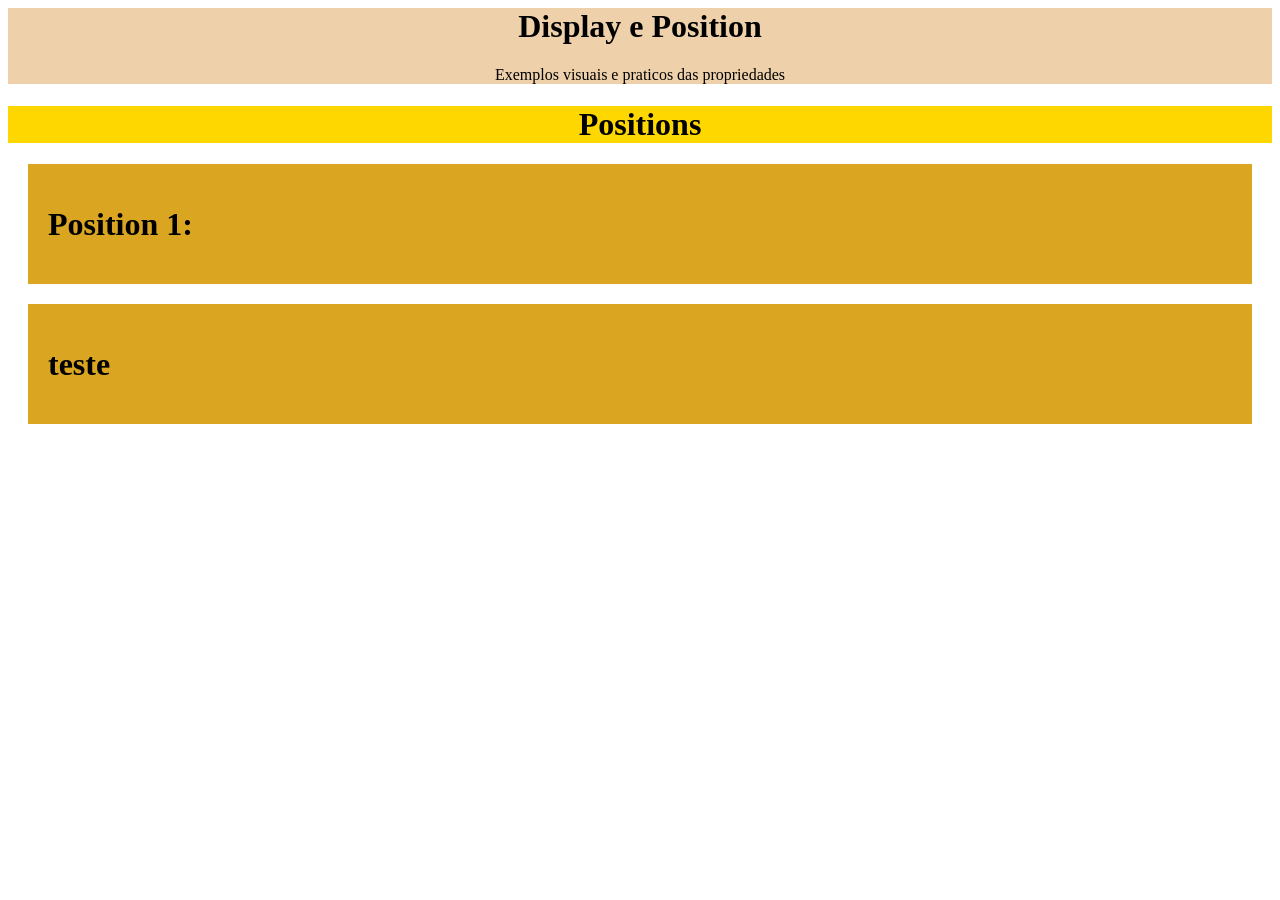
==== index.html @ 6d3a5cf8 "ADD - positions DIV" ====
<html lang="en">
<head>
    <meta charset="UTF-8">
    <meta name="viewport" content="width=device-width, initial-scale=1.0">
    <link rel="stylesheet" href="style.css">
    <title>Pagina principal</title>
</head>
<body>
    <header>
        <div class="principal">
            <h1>Display e Position</h1>
            <p>Exemplos visuais e praticos das propriedades</p>
        </div>
    </header>
    <main>
        <div id="Displays">

        </div>
        <div id="Position">
            <div class="positionstitle">
                <h1>Positions</h1>
            </div>
            <div class="positions">
                <h1>Position 1:
                </h1>
            </div>
            <div class="positions">
                <h1>teste</h1>
            </div>
        </div>
    </main>
    <footer>

    </footer>
</body>
</html>
---- style.css ----
.principal{
    text-align: center;
    background-color: rgb(238, 209, 171);
}






































































































































































































































































































































































































































































































































































#position {
    display: -ms-inline-grid;
}
.positions {
    background-color: goldenrod;
    margin: 20px;
    padding: 20px;
    align-content: center;
    align-items: center;
}

.positionstitle {
    background-color: gold;
    text-align: center;
}
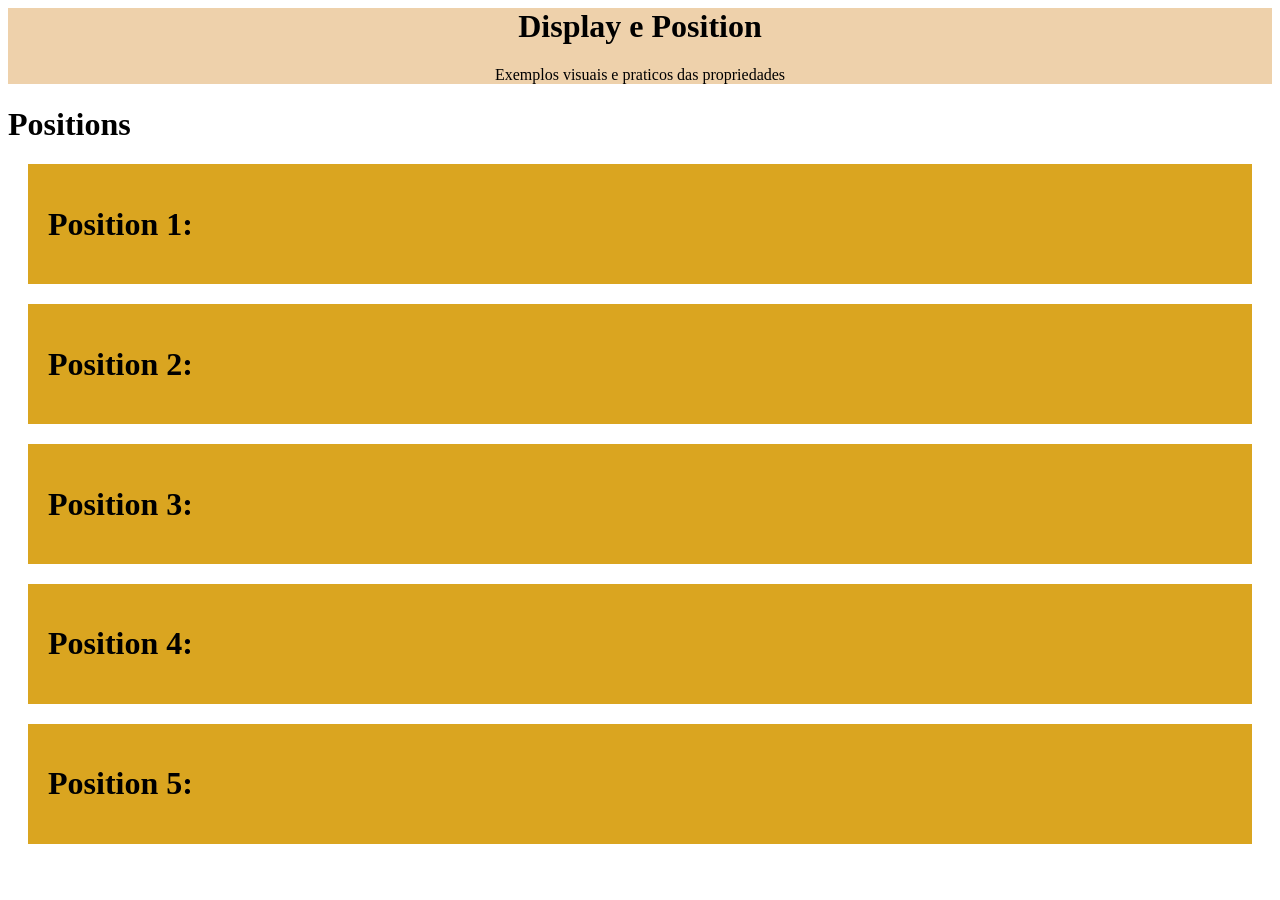
==== commit 76516c8d: "ADD- Criei todas as positions" ====
--- a/index.html
+++ b/index.html
@@ -14,20 +14,40 @@
     </header>
     <main>
         <div id="Displays">
+            <div class="Display">
+                <h1>Positions</h1>
 
+</div>
         </div>
+        
+        
         <div id="Position">
             <div class="positionstitle">
-                <h1>Positions</h1>
+                
             </div>
             <div class="positions">
                 <h1>Position 1:
                 </h1>
             </div>
             <div class="positions">
-                <h1>teste</h1>
+                <h1>Position 2:
+                </h1>
             </div>
-        </div>
+             <div class="positions">
+                <h1>Position 3:
+                </h1>
+            </div>
+            <div class="positions">
+                <h1>Position 4:
+                </h1>
+            </div>
+             <div class="positions">
+                <h1>Position 5:
+                </h1>
+            </div>
+
+         </div>
+
     </main>
     <footer>
 
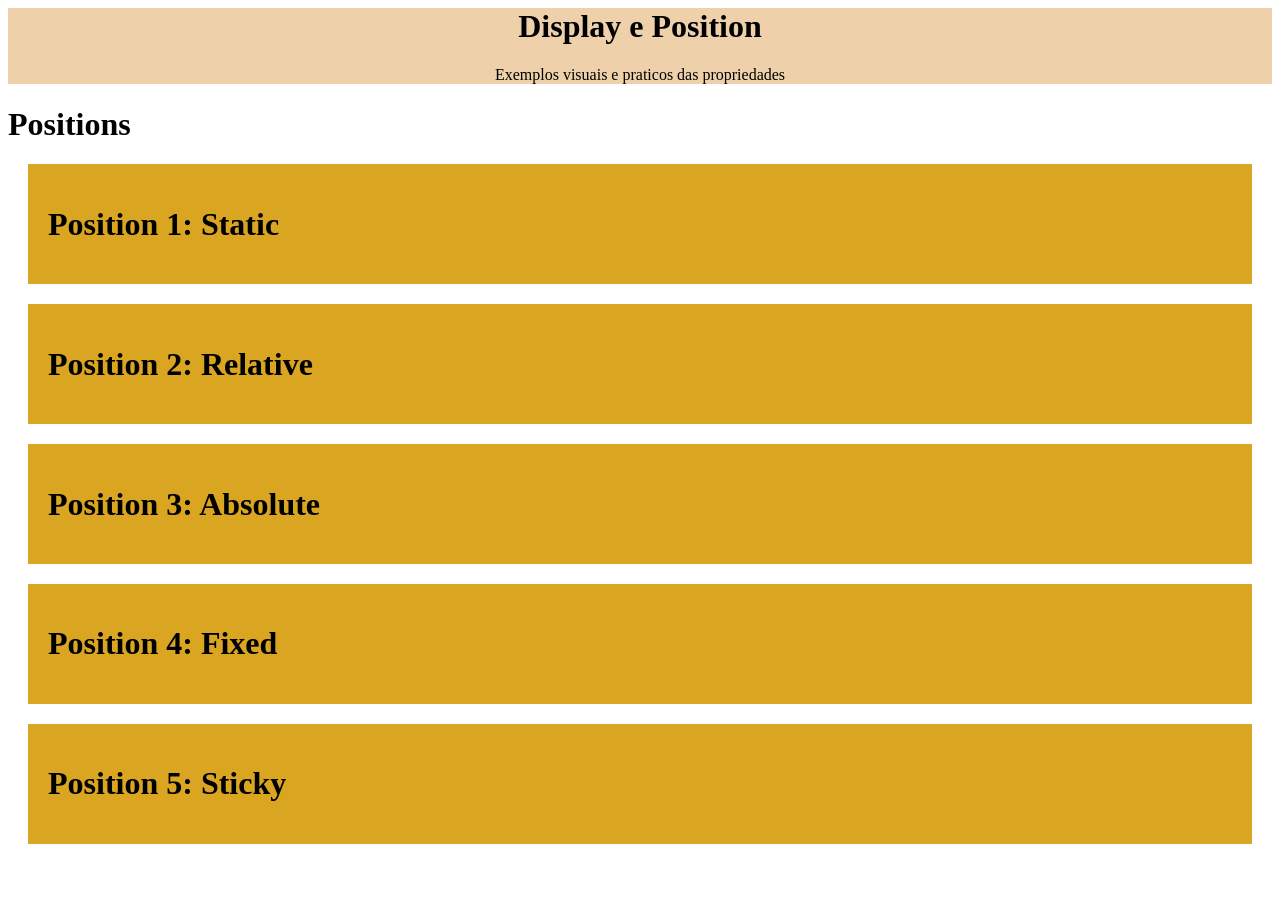
==== commit cbec52c6: "add - positions" ====
--- a/index.html
+++ b/index.html
@@ -26,23 +26,23 @@
                 
             </div>
             <div class="positions">
-                <h1>Position 1:
+                <h1>Position 1: Static
                 </h1>
             </div>
             <div class="positions">
-                <h1>Position 2:
+                <h1>Position 2: Relative
                 </h1>
             </div>
              <div class="positions">
-                <h1>Position 3:
+                <h1>Position 3: Absolute
                 </h1>
             </div>
             <div class="positions">
-                <h1>Position 4:
+                <h1>Position 4: Fixed
                 </h1>
             </div>
              <div class="positions">
-                <h1>Position 5:
+                <h1>Position 5: Sticky
                 </h1>
             </div>
 
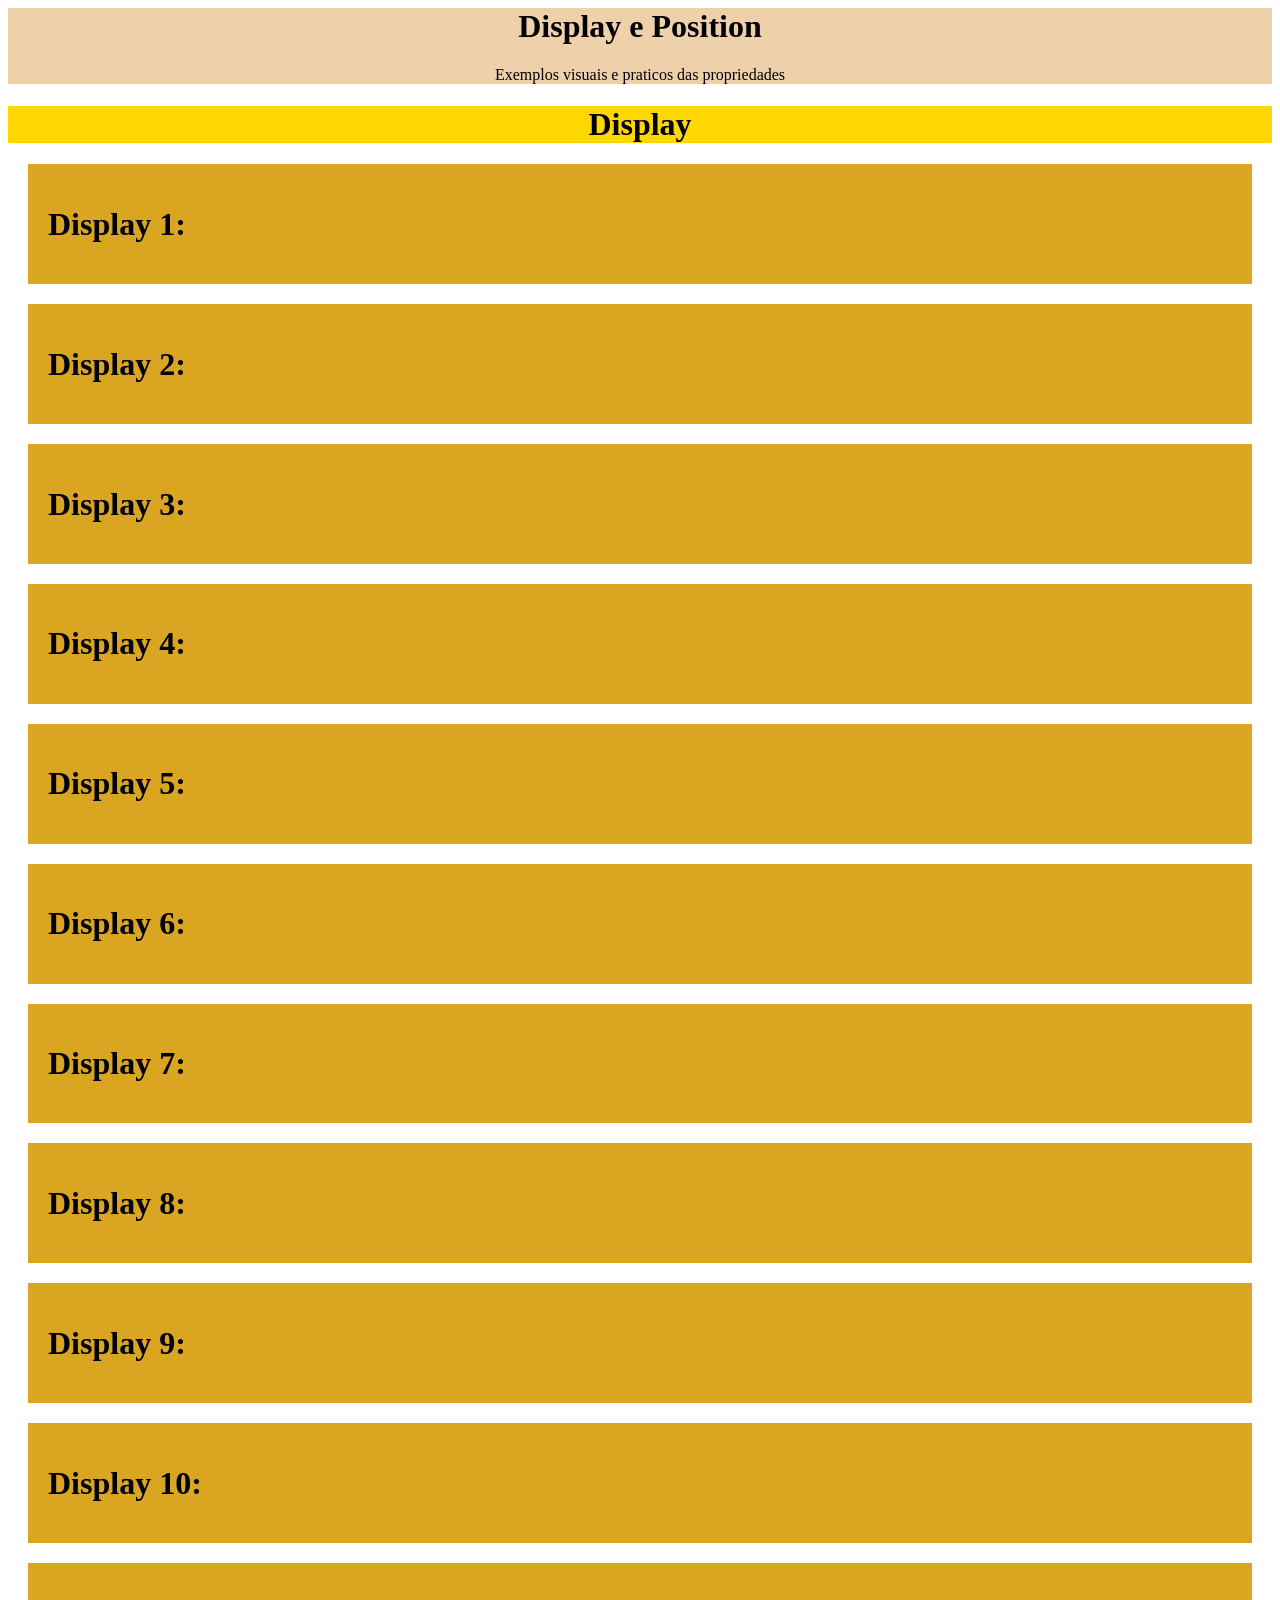
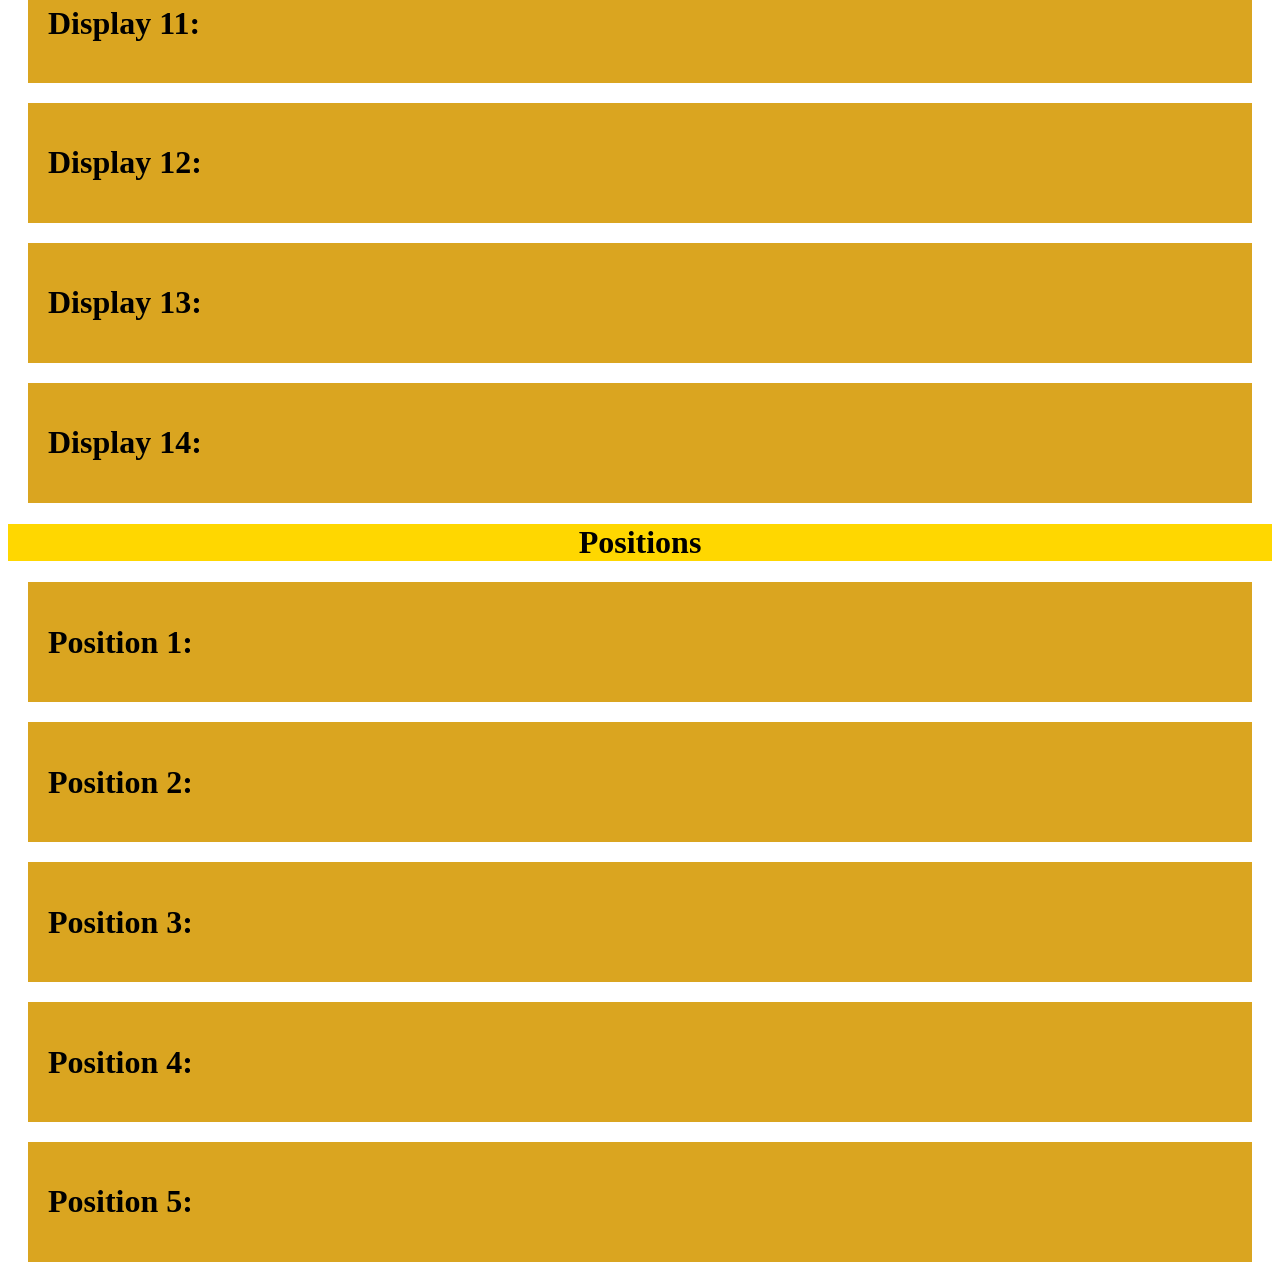
==== commit 6f1ed625: "ADD - Criei todas os displays" ====
--- a/index.html
+++ b/index.html
@@ -1,10 +1,12 @@
 <html lang="en">
+
 <head>
     <meta charset="UTF-8">
     <meta name="viewport" content="width=device-width, initial-scale=1.0">
     <link rel="stylesheet" href="style.css">
     <title>Pagina principal</title>
 </head>
+
 <body>
     <header>
         <div class="principal">
@@ -14,43 +16,118 @@
     </header>
     <main>
         <div id="Displays">
-            <div class="Display">
-                <h1>Positions</h1>
+            <div class="Displaytitle">
+                <h1>Display</h1>
+            </div>
 
-</div>
+            <div class="Displays">
+                <h1>Display 1:
+                </h1>
+            </div>
+
+            <div class="Displays">
+                <h1>Display 2:
+                </h1>
+            </div>
+
+            <div class="Displays">
+                <h1>Display 3:
+                </h1>
+            </div>
+
+            <div class="Displays">
+                <h1>Display 4:
+                </h1>
+            </div>
+
+            <div class="Displays">
+                <h1>Display 5:
+                </h1>
+            </div>
+
+            <div class="Displays">
+                <h1>Display 6:
+                </h1>
+            </div>
+
+            <div class="Displays">
+                <h1>Display 7:
+                </h1>
+            </div>
+
+            <div class="Displays">
+                <h1>Display 8:
+                </h1>
+            </div>
+
+            <div class="Displays">
+                <h1>Display 9:
+                </h1>
+            </div>
+
+            <div class="Displays">
+                <h1>Display 10:
+                </h1>
+            </div>
+
+            <div class="Displays">
+                <h1>Display 11:
+                </h1>
+            </div>
+
+            <div class="Displays">
+                <h1>Display 12:
+                </h1>
+            </div>
+
+            <div class="Displays">
+                <h1>Display 13:
+                </h1>
+            </div>
+
+            <div class="Displays">
+                <h1>Display 14:
+                </h1>
+            </div>
+
+
+
+
+
         </div>
-        
-        
+
+
         <div id="Position">
             <div class="positionstitle">
-                
+                <h1>Positions</h1>
             </div>
             <div class="positions">
-                <h1>Position 1: Static
+                <h1>Position 1:
                 </h1>
             </div>
             <div class="positions">
-                <h1>Position 2: Relative
-                </h1>
-            </div>
-             <div class="positions">
-                <h1>Position 3: Absolute
+                <h1>Position 2:
                 </h1>
             </div>
             <div class="positions">
-                <h1>Position 4: Fixed
+                <h1>Position 3:
                 </h1>
             </div>
-             <div class="positions">
-                <h1>Position 5: Sticky
+            <div class="positions">
+                <h1>Position 4:
+                </h1>
+            </div>
+            <div class="positions">
+                <h1>Position 5:
                 </h1>
             </div>
 
-         </div>
+        </div>
 
     </main>
     <footer>
 
     </footer>
 </body>
+
 </html>
--- a/style.css
+++ b/style.css
@@ -566,4 +566,17 @@
 .positionstitle {
     background-color: gold;
     text-align: center;
-}+}
+
+.Displaytitle {
+    background-color: gold;
+    text-align: center;
+}
+
+.Displays {
+    background-color: goldenrod;
+    margin: 20px;
+    padding: 20px;
+    align-content: center;
+    align-items: center;
+}
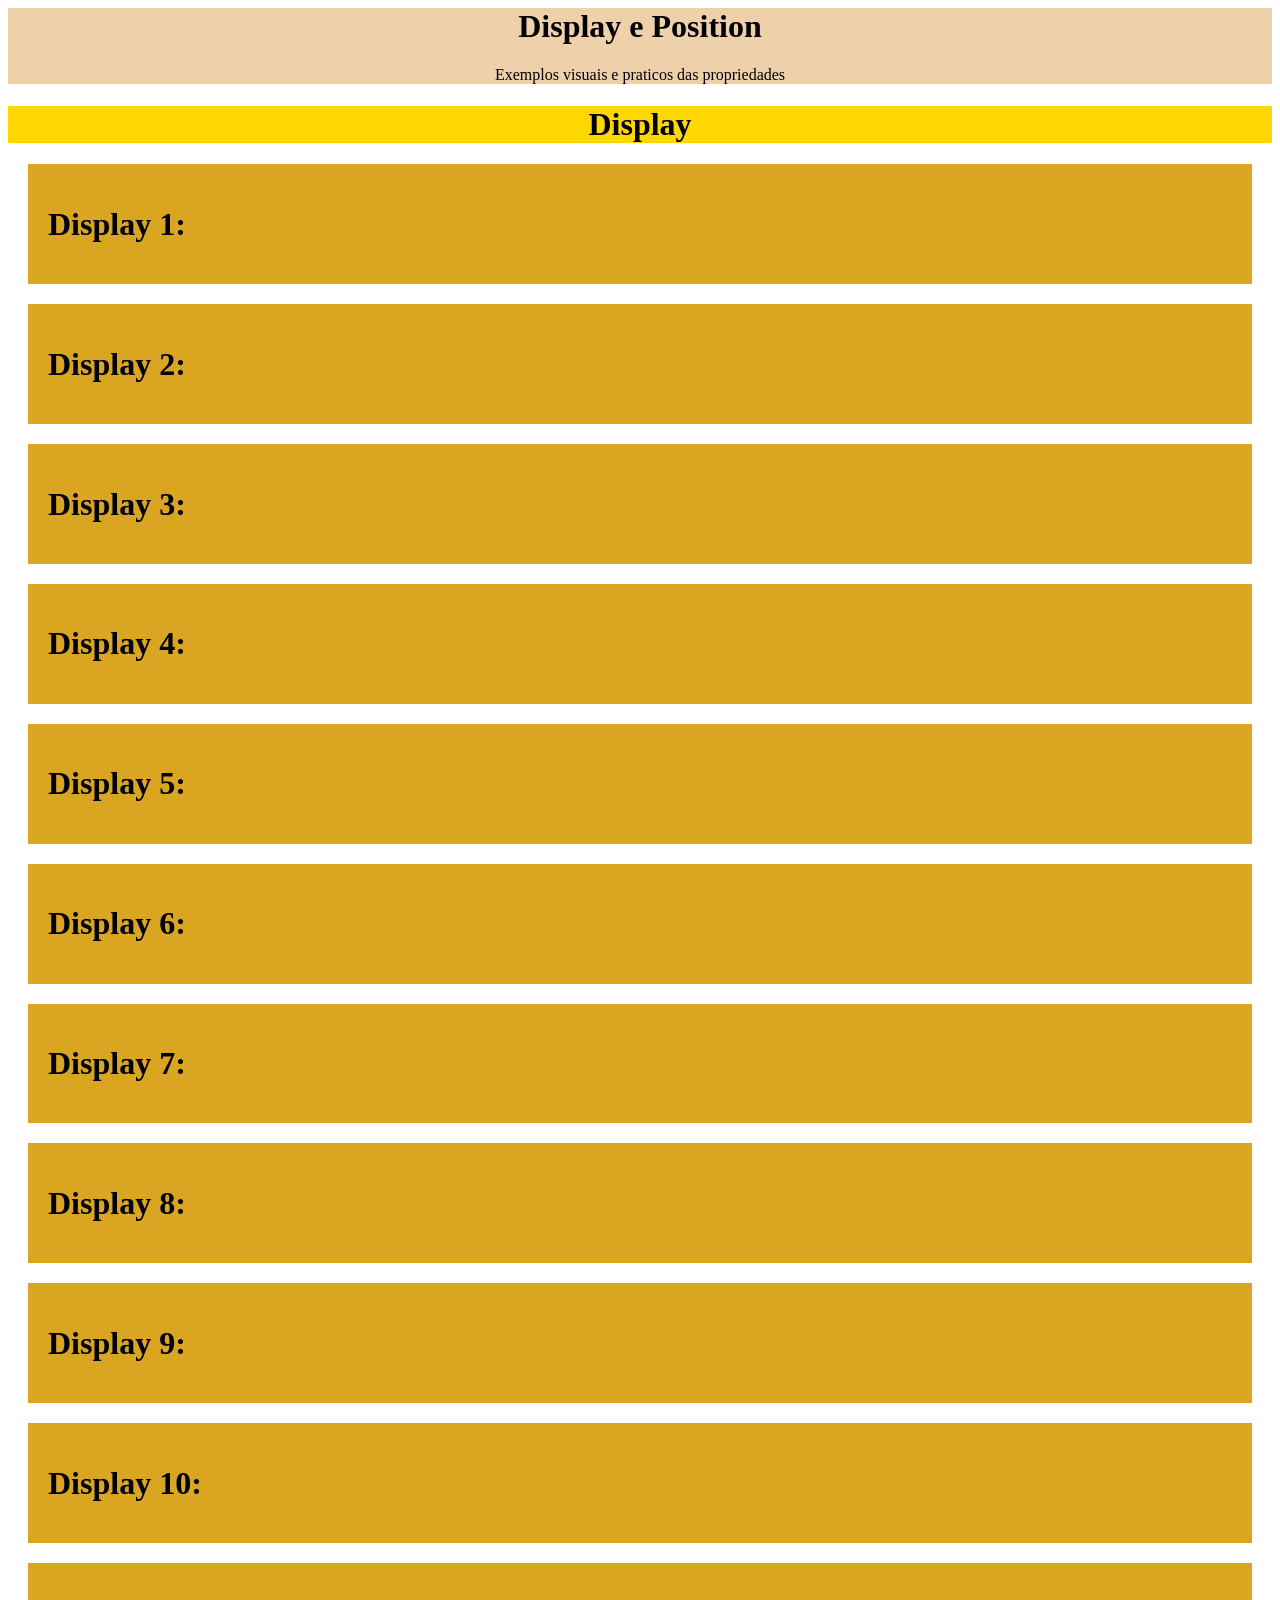
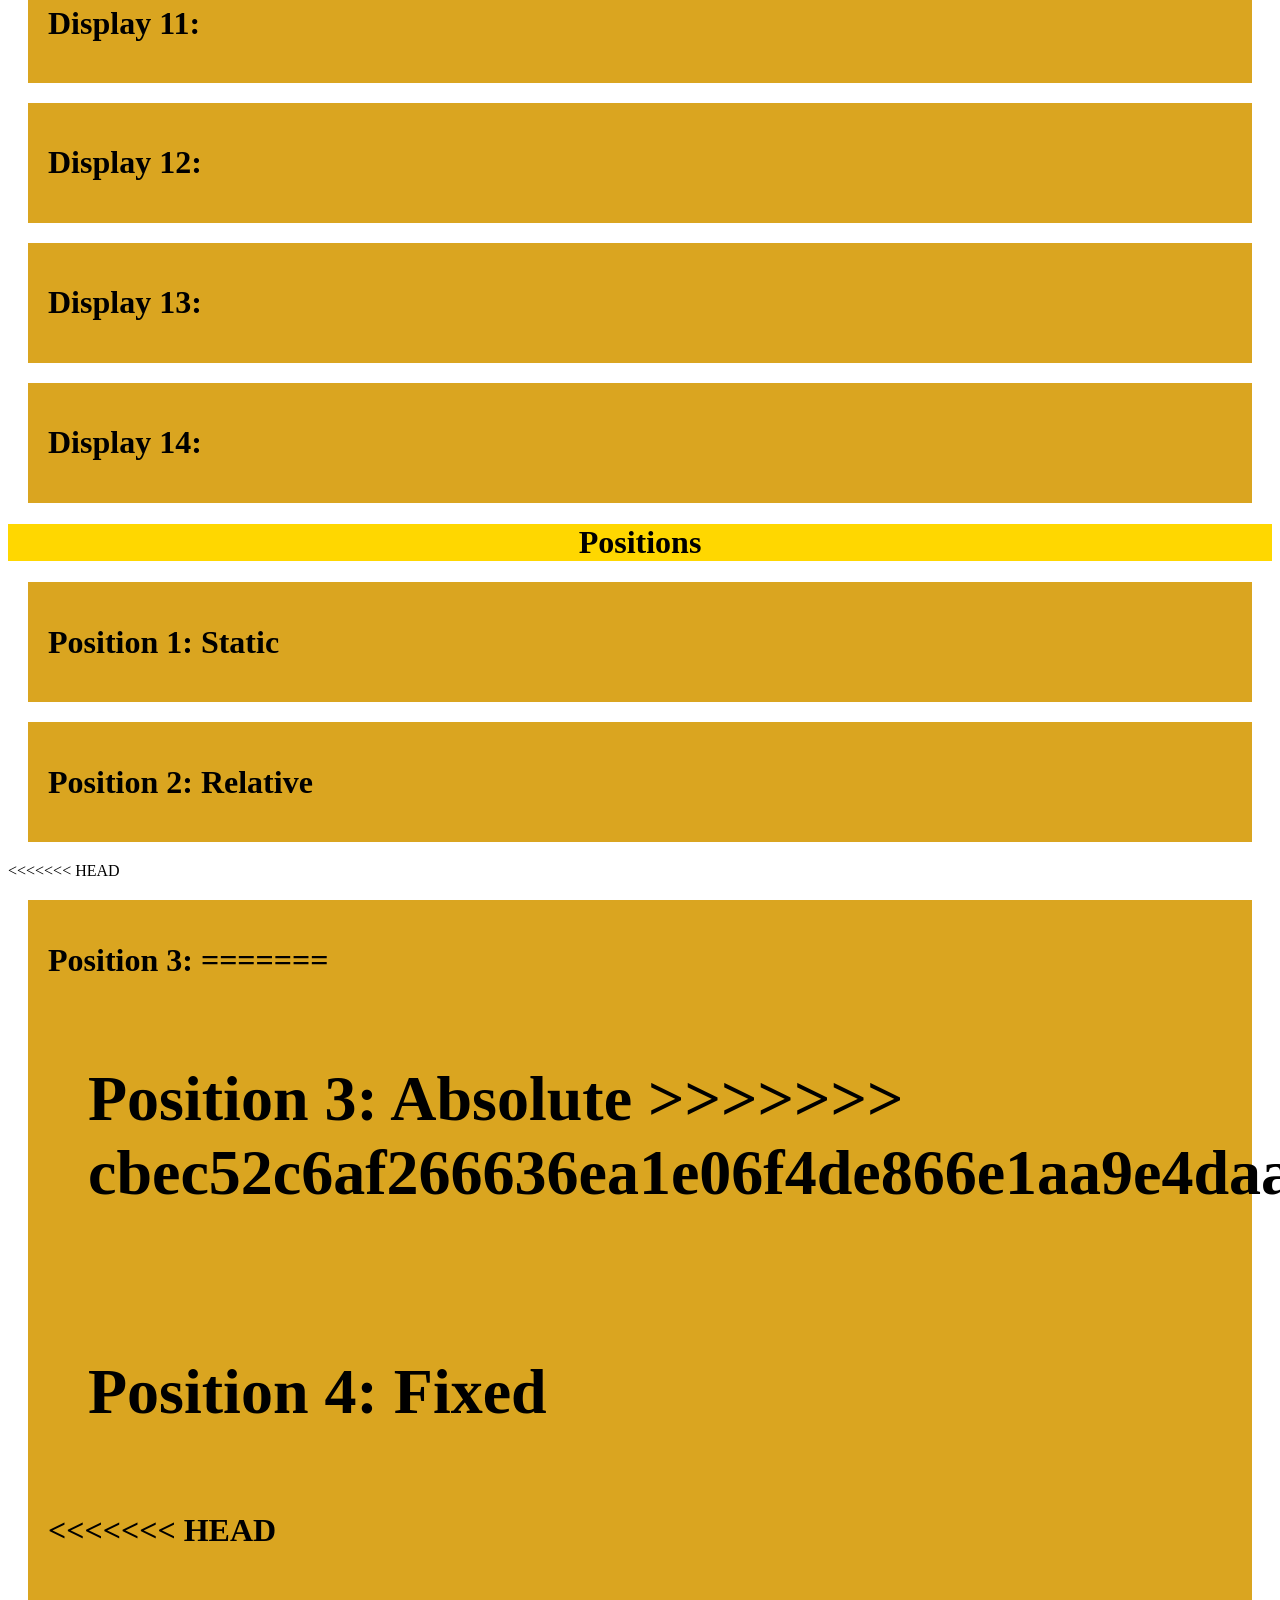
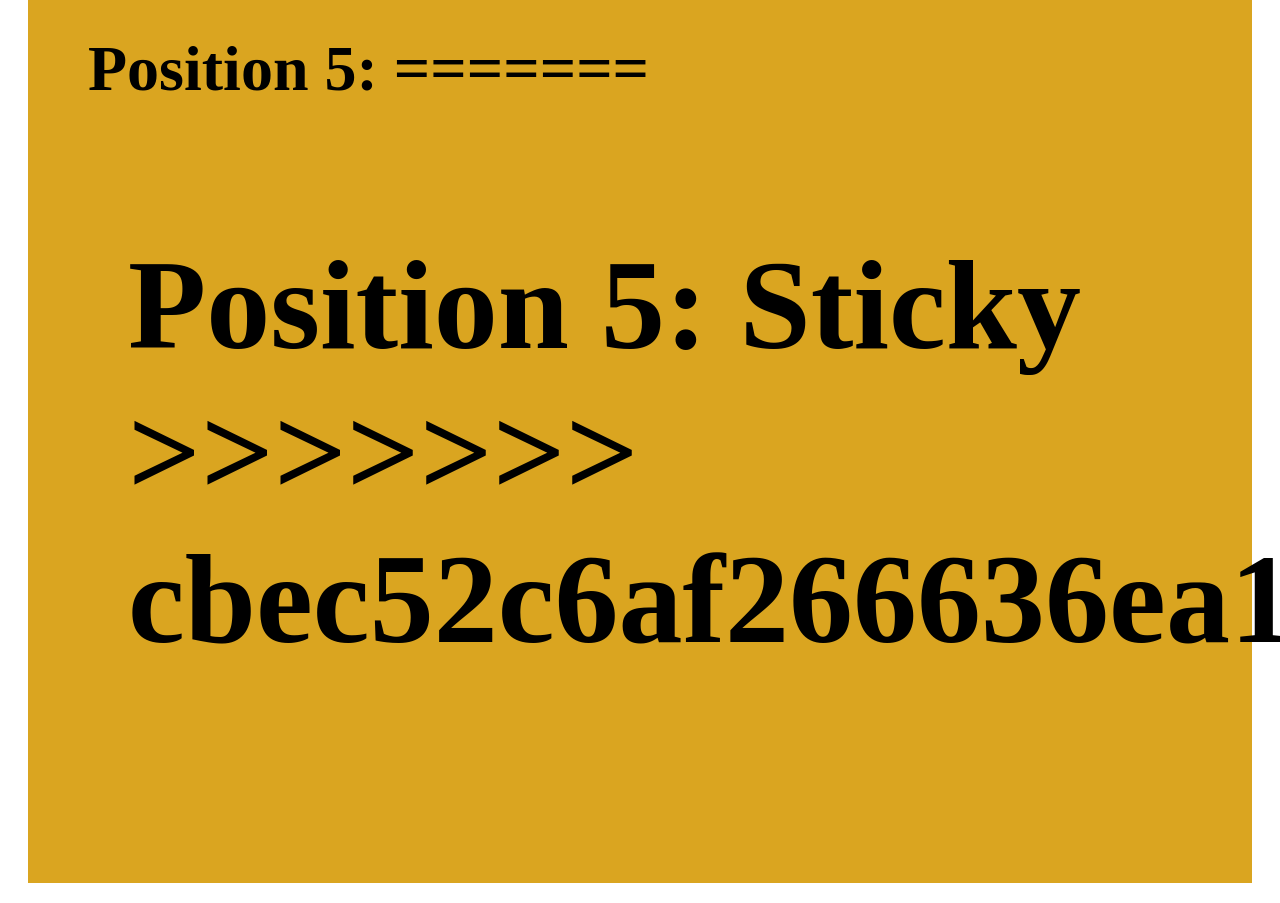
==== commit decef9b2: "Merge branch 'main' of https://github.com/luisbruhmuller/trabalho-display-e-position" ====
--- a/index.html
+++ b/index.html
@@ -102,23 +102,33 @@
                 <h1>Positions</h1>
             </div>
             <div class="positions">
-                <h1>Position 1:
+                <h1>Position 1: Static
                 </h1>
             </div>
             <div class="positions">
-                <h1>Position 2:
+                <h1>Position 2: Relative
+                </h1>
+            </div>
+<<<<<<< HEAD
+            <div class="positions">
+                <h1>Position 3:
+=======
+             <div class="positions">
+                <h1>Position 3: Absolute
+>>>>>>> cbec52c6af266636ea1e06f4de866e1aa9e4daae
                 </h1>
             </div>
             <div class="positions">
-                <h1>Position 3:
+                <h1>Position 4: Fixed
                 </h1>
             </div>
-            <div class="positions">
-                <h1>Position 4:
-                </h1>
-            </div>
+<<<<<<< HEAD
             <div class="positions">
                 <h1>Position 5:
+=======
+             <div class="positions">
+                <h1>Position 5: Sticky
+>>>>>>> cbec52c6af266636ea1e06f4de866e1aa9e4daae
                 </h1>
             </div>
 
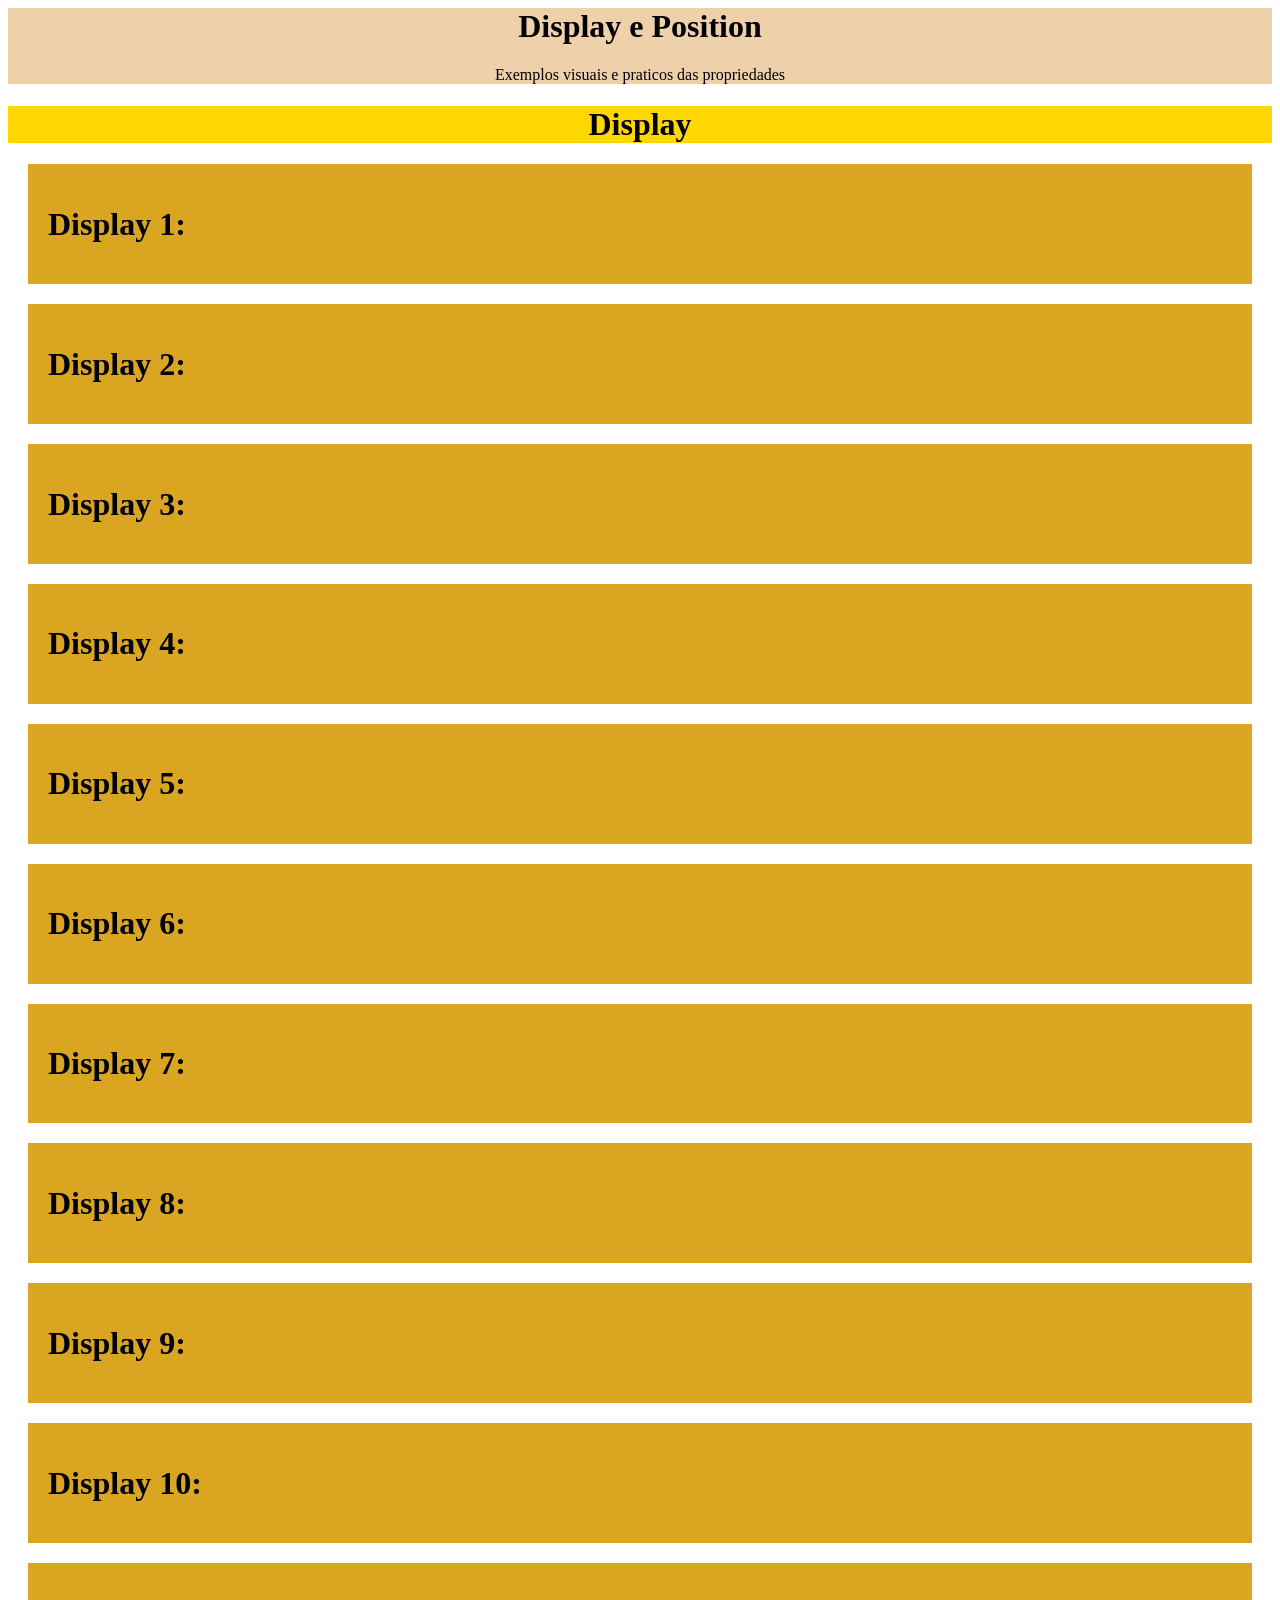
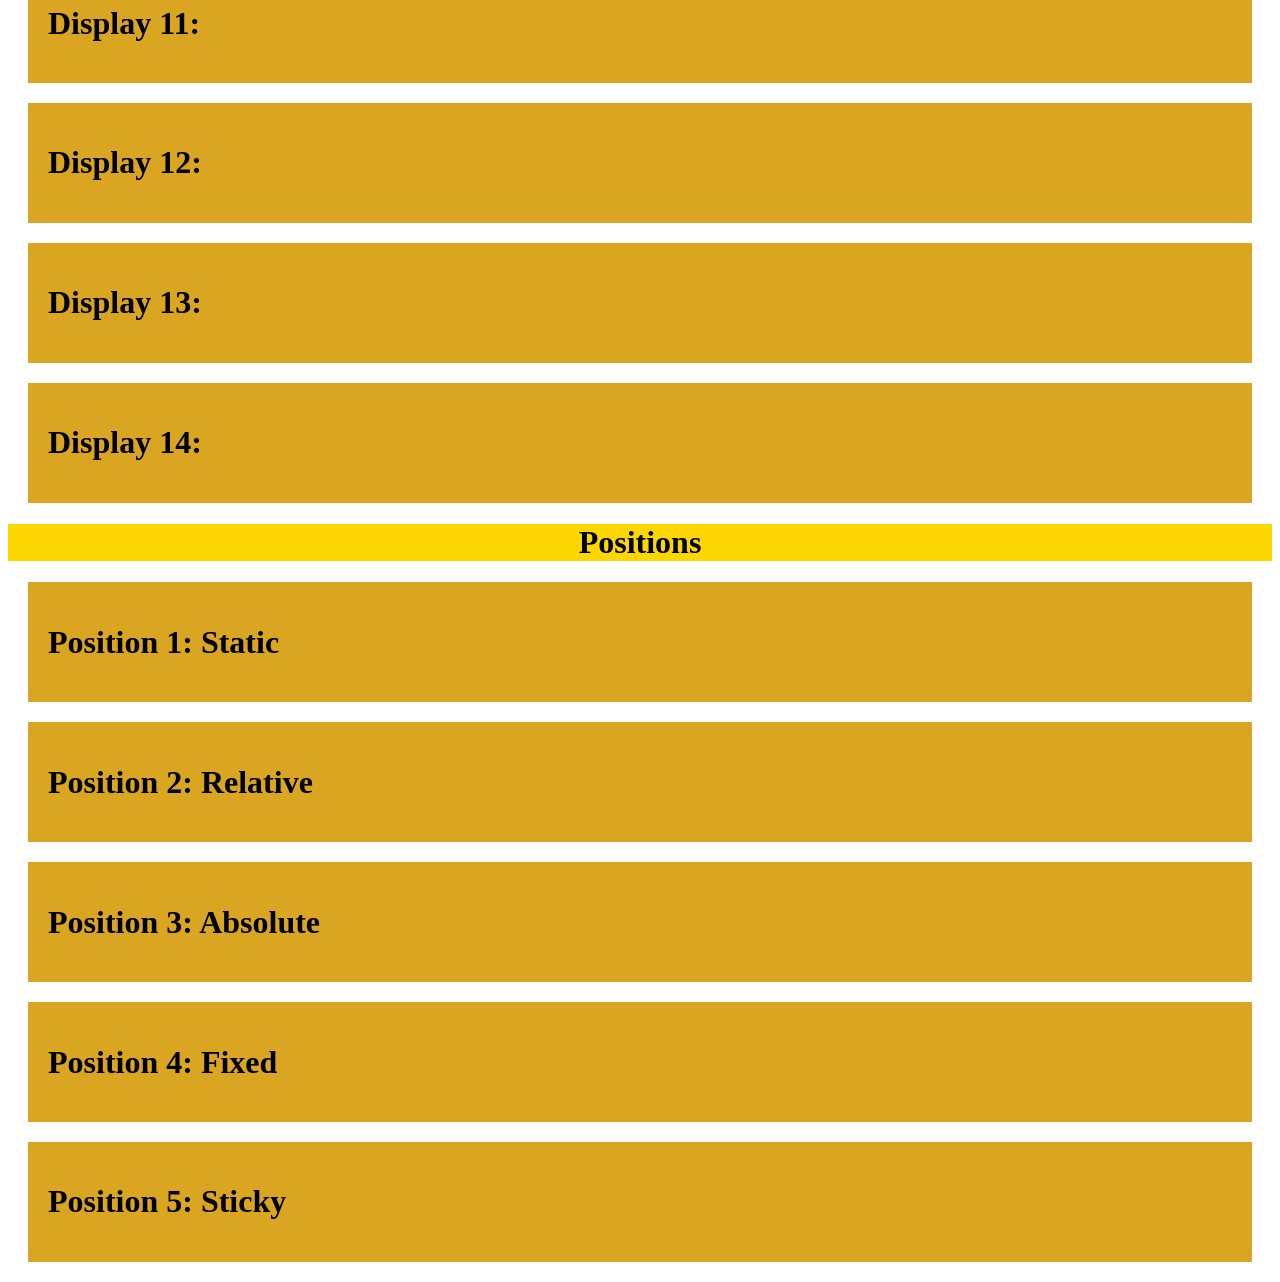
==== commit 3933f0a5: "arrumei a merda do gordo" ====
--- a/index.html
+++ b/index.html
@@ -109,26 +109,16 @@
                 <h1>Position 2: Relative
                 </h1>
             </div>
-<<<<<<< HEAD
-            <div class="positions">
-                <h1>Position 3:
-=======
              <div class="positions">
                 <h1>Position 3: Absolute
->>>>>>> cbec52c6af266636ea1e06f4de866e1aa9e4daae
                 </h1>
             </div>
             <div class="positions">
                 <h1>Position 4: Fixed
                 </h1>
             </div>
-<<<<<<< HEAD
-            <div class="positions">
-                <h1>Position 5:
-=======
              <div class="positions">
                 <h1>Position 5: Sticky
->>>>>>> cbec52c6af266636ea1e06f4de866e1aa9e4daae
                 </h1>
             </div>
 
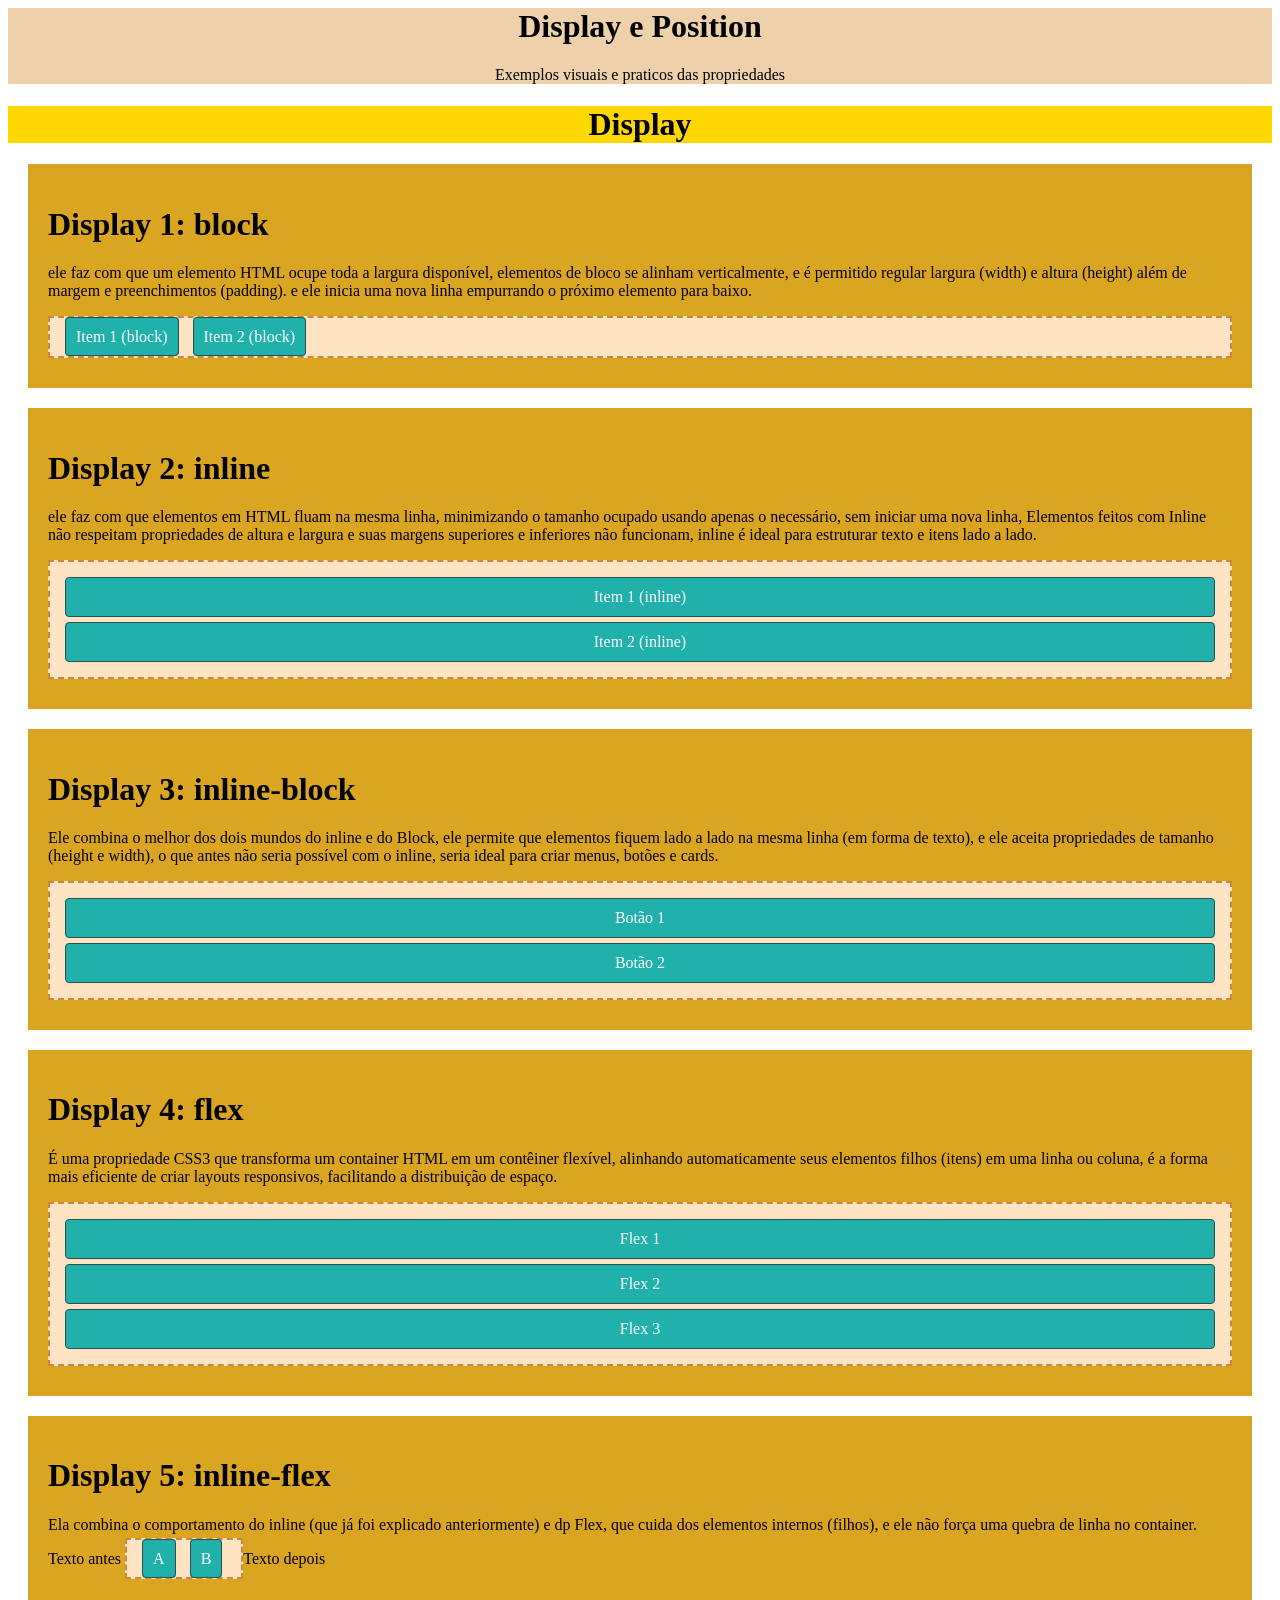
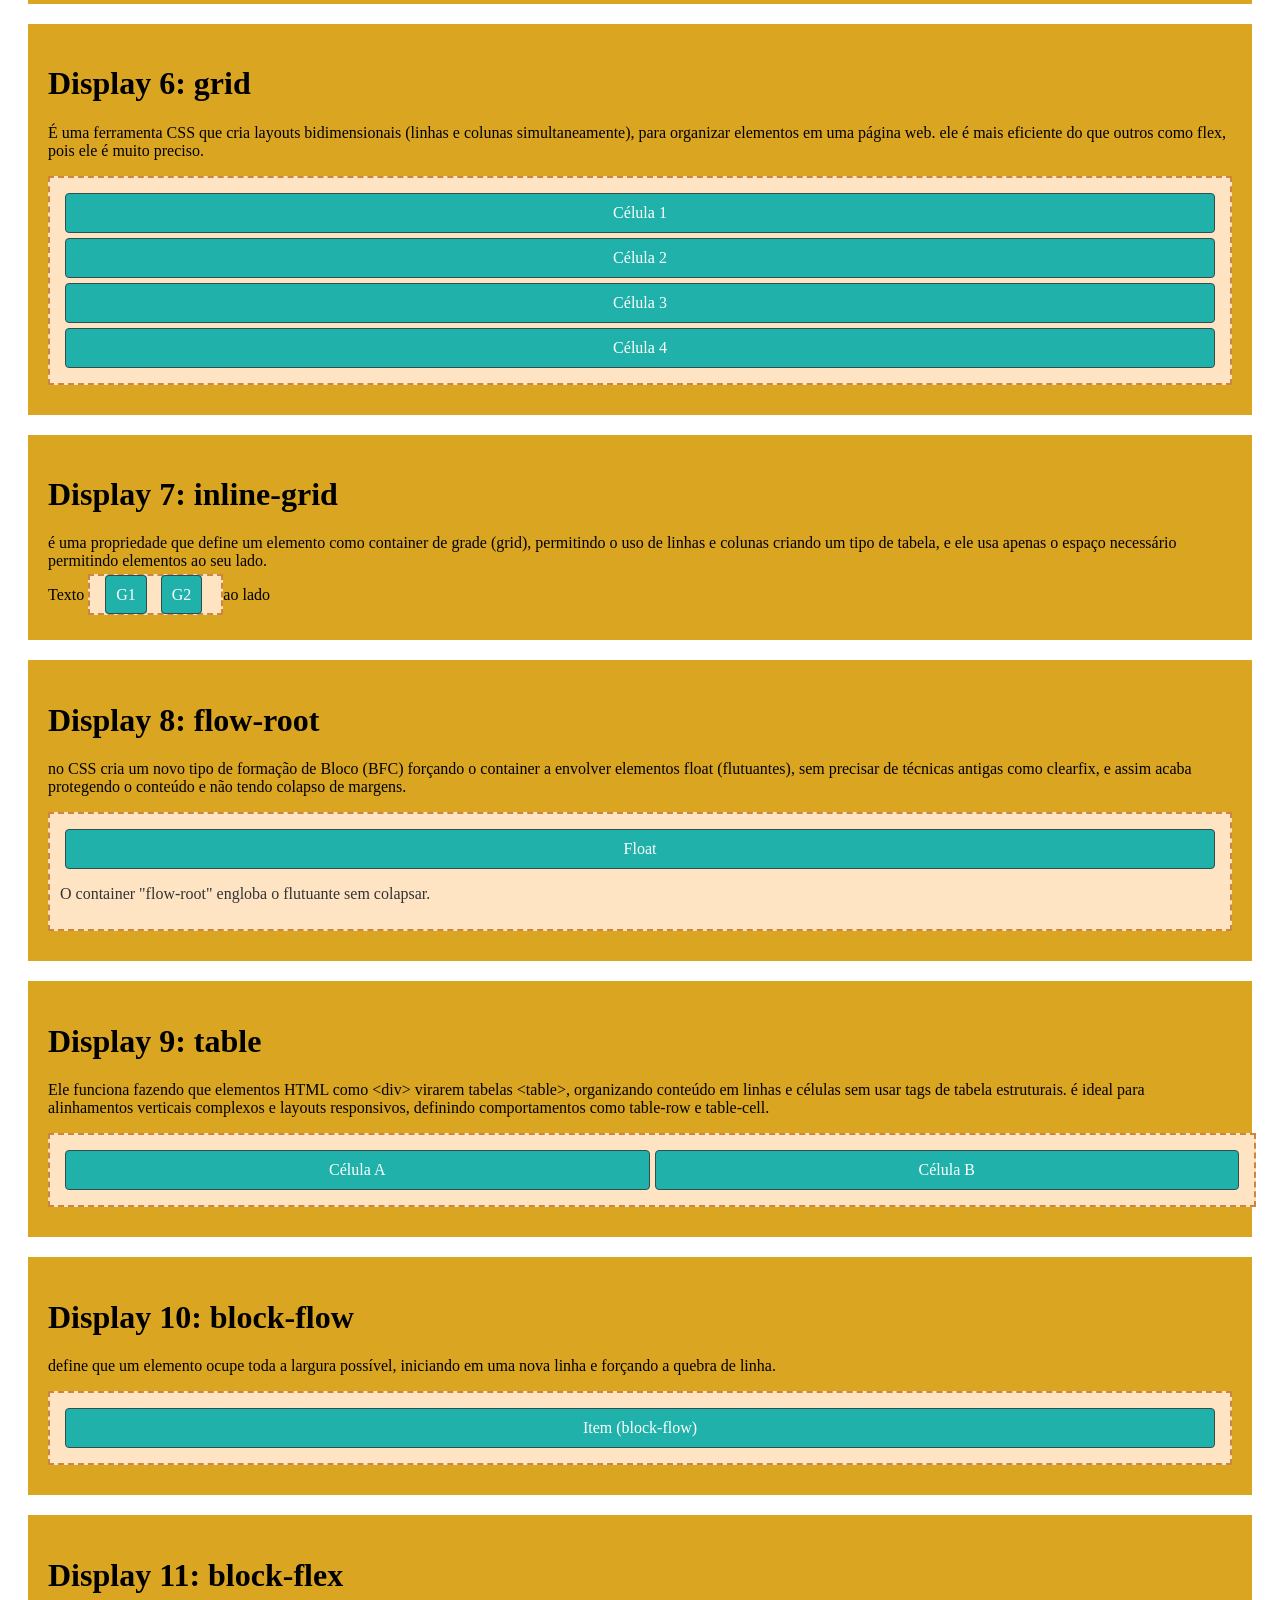
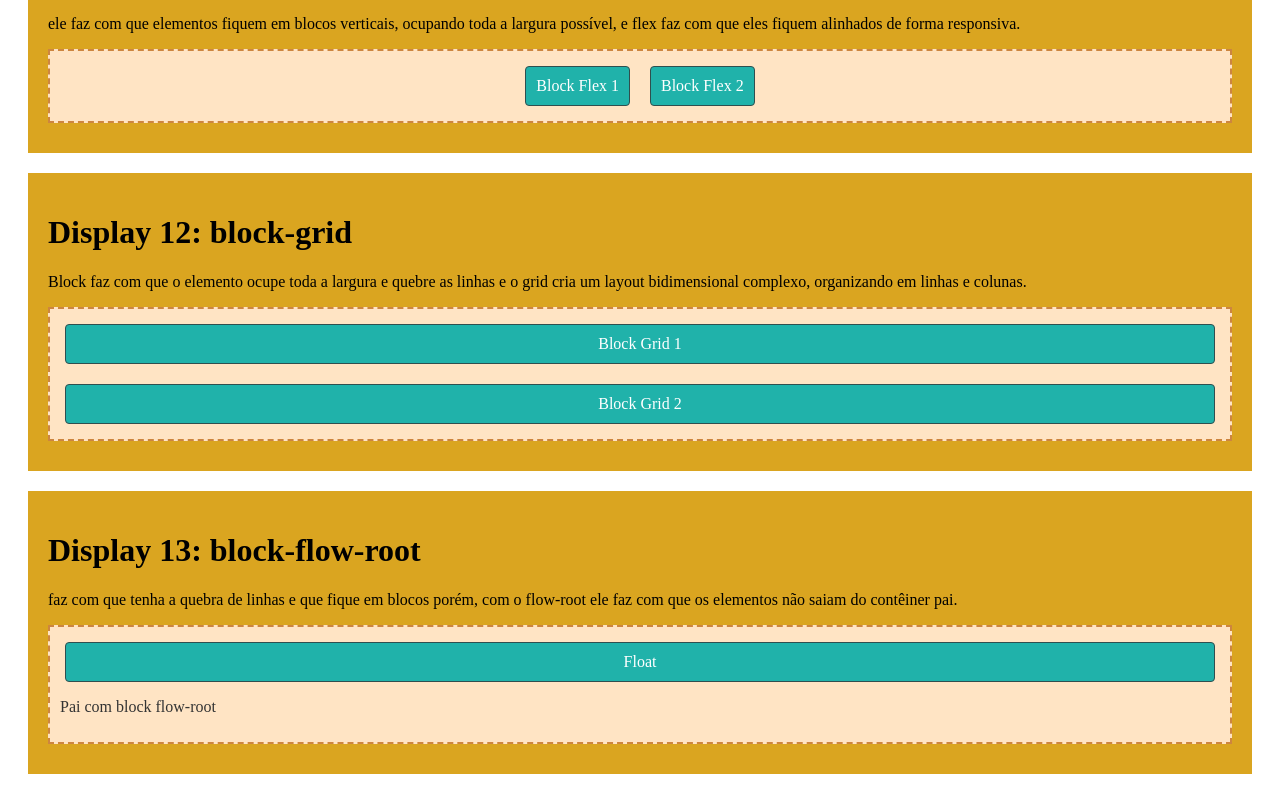
==== commit 7eb6bd40: "add - positions, descrição e melhoria visual" ====
--- a/index.html
+++ b/index.html
@@ -21,109 +21,126 @@
             </div>
 
             <div class="Displays">
-                <h1>Display 1:
-                </h1>
+                <h1>Display 1: block</h1>
+                <p>ele faz com que um elemento HTML ocupe toda a largura disponível, elementos de bloco se alinham verticalmente, e é permitido regular largura (width) e altura (height) além de margem e preenchimentos (padding). e ele inicia uma nova linha empurrando o próximo elemento para baixo.</p>
+                <div class="caixa display-block">
+                    <span class="item">Item 1 (block)</span>
+                    <span class="item">Item 2 (block)</span>
+                </div>
             </div>
 
             <div class="Displays">
-                <h1>Display 2:
-                </h1>
+                <h1>Display 2: inline</h1>
+                <p>ele faz com que elementos em HTML fluam na mesma linha, minimizando o tamanho ocupado usando apenas o necessário, sem iniciar uma nova linha, Elementos feitos com Inline não respeitam propriedades de altura e largura e suas margens superiores e inferiores não funcionam, inline é ideal para estruturar texto e itens lado a lado.</p>
+                <div class="caixa">
+                    <div class="item display-inline">Item 1 (inline)</div>
+                    <div class="item display-inline">Item 2 (inline)</div>
+                </div>
             </div>
 
             <div class="Displays">
-                <h1>Display 3:
-                </h1>
+                <h1>Display 3: inline-block</h1>
+                <p>Ele combina o melhor dos dois mundos do inline e do Block, ele permite que elementos fiquem lado a lado na mesma linha (em forma de texto), e ele aceita propriedades de tamanho (height e width), o que antes não seria possível com o inline, seria ideal para criar menus, botões e cards.</p>
+                <div class="caixa">
+                    <div class="item display-inline-block">Botão 1</div>
+                    <div class="item display-inline-block">Botão 2</div>
+                </div>
             </div>
 
             <div class="Displays">
-                <h1>Display 4:
-                </h1>
+                <h1>Display 4: flex</h1>
+                <p>É uma propriedade CSS3 que transforma um container HTML em um contêiner flexível, alinhando automaticamente seus elementos filhos (itens) em uma linha ou coluna, é a forma mais eficiente de criar layouts responsivos, facilitando a distribuição de espaço.</p>
+                <div class="caixa display-flex">
+                    <div class="item">Flex 1</div>
+                    <div class="item">Flex 2</div>
+                    <div class="item">Flex 3</div>
+                </div>
             </div>
 
             <div class="Displays">
-                <h1>Display 5:
-                </h1>
+                <h1>Display 5: inline-flex</h1>
+                <p>Ela combina o comportamento do inline (que já foi explicado anteriormente) e dp Flex, que cuida dos elementos internos (filhos), e ele não força uma quebra de linha no container.</p>
+                <p>Texto antes <span class="caixa display-inline-flex reset-margin">
+                    <span class="item reset-margin">A</span>
+                    <span class="item reset-margin">B</span>
+                </span> Texto depois</p>
             </div>
 
             <div class="Displays">
-                <h1>Display 6:
-                </h1>
+                <h1>Display 6: grid</h1>
+                <p>É uma ferramenta CSS que cria layouts bidimensionais (linhas e colunas simultaneamente), para organizar elementos em uma página web. ele é mais eficiente do que outros como flex, pois ele é muito preciso.</p>
+                <div class="caixa display-grid">
+                    <div class="item">Célula 1</div>
+                    <div class="item">Célula 2</div>
+                    <div class="item">Célula 3</div>
+                    <div class="item">Célula 4</div>
+                </div>
             </div>
 
             <div class="Displays">
-                <h1>Display 7:
-                </h1>
+                <h1>Display 7: inline-grid</h1>
+                <p>é uma propriedade que define um elemento como container de grade (grid), permitindo o uso de linhas e colunas criando um tipo de tabela, e ele usa apenas o espaço necessário permitindo elementos ao seu lado.</p>
+                <p>Texto <span class="caixa display-inline-grid reset-margin">
+                    <span class="item reset-margin">G1</span>
+                    <span class="item reset-margin">G2</span>
+                </span> ao lado</p>
             </div>
 
             <div class="Displays">
-                <h1>Display 8:
-                </h1>
+                <h1>Display 8: flow-root</h1>
+                <p>no CSS cria um novo tipo de formação de Bloco (BFC) forçando o container a envolver elementos float (flutuantes), sem precisar de técnicas antigas como clearfix, e assim acaba protegendo o conteúdo e não tendo colapso de margens.</p>
+                <div class="caixa d-flow-root">
+                    <div class="item float">Float</div>
+                    <p class="m-0">O container "flow-root" engloba o flutuante sem colapsar.</p>
+                </div>
             </div>
 
             <div class="Displays">
-                <h1>Display 9:
-                </h1>
+                <h1>Display 9: table</h1>
+                <p>Ele funciona fazendo que elementos HTML como &lt;div&gt; virarem tabelas &lt;table&gt;, organizando conteúdo em linhas e células sem usar tags de tabela estruturais. é ideal para alinhamentos verticais complexos e layouts responsivos, definindo comportamentos como table-row e table-cell.</p>
+                <div class="caixa d-table">
+                    <div class="d-table-row">
+                        <div class="d-table-cell">Célula A</div>
+                        <div class="d-table-cell">Célula B</div>
+                    </div>
+                </div>
             </div>
 
             <div class="Displays">
-                <h1>Display 10:
-                </h1>
+                <h1>Display 10: block-flow</h1>
+                <p>define que um elemento ocupe toda a largura possível, iniciando em uma nova linha e forçando a quebra de linha.</p>
+                <div class="caixa d-block-flow">
+                    <span class="item">Item (block-flow)</span>
+                </div>
             </div>
 
             <div class="Displays">
-                <h1>Display 11:
-                </h1>
+                <h1>Display 11: block-flex</h1>
+                <p>ele faz com que elementos fiquem em blocos verticais, ocupando toda a largura possível, e flex faz com que eles fiquem alinhados de forma responsiva.</p>
+                <div class="caixa d-block-flex">
+                    <div class="item">Block Flex 1</div>
+                    <div class="item">Block Flex 2</div>
+                </div>
             </div>
 
             <div class="Displays">
-                <h1>Display 12:
-                </h1>
+                <h1>Display 12: block-grid</h1>
+                <p>Block faz com que o elemento ocupe toda a largura e quebre as linhas e o grid cria um layout bidimensional complexo, organizando em linhas e colunas.</p>
+                <div class="caixa d-block-grid">
+                    <div class="item">Block Grid 1</div>
+                    <div class="item">Block Grid 2</div>
+                </div>
             </div>
 
             <div class="Displays">
-                <h1>Display 13:
-                </h1>
+                <h1>Display 13: block-flow-root</h1>
+                <p>faz com que tenha a quebra de linhas e que fique em blocos porém, com o flow-root ele faz com que os elementos não saiam do contêiner pai.</p>
+                <div class="caixa d-block-flow-root">
+                    <div class="item float">Float</div>
+                    <p class="m-0">Pai com block flow-root</p>
+                </div>
             </div>
-
-            <div class="Displays">
-                <h1>Display 14:
-                </h1>
-            </div>
-
-
-
-
-
         </div>
-
-
-        <div id="Position">
-            <div class="positionstitle">
-                <h1>Positions</h1>
-            </div>
-            <div class="positions">
-                <h1>Position 1: Static
-                </h1>
-            </div>
-            <div class="positions">
-                <h1>Position 2: Relative
-                </h1>
-            </div>
-             <div class="positions">
-                <h1>Position 3: Absolute
-                </h1>
-            </div>
-            <div class="positions">
-                <h1>Position 4: Fixed
-                </h1>
-            </div>
-             <div class="positions">
-                <h1>Position 5: Sticky
-                </h1>
-            </div>
-
-        </div>
-
     </main>
     <footer>
 
--- a/style.css
+++ b/style.css
@@ -1,560 +1,12 @@
-.principal{
+.principal {
     text-align: center;
     background-color: rgb(238, 209, 171);
 }
-
-
-
-
-
-
-
-
-
-
-
-
-
-
-
-
-
-
-
-
-
-
-
-
-
-
-
-
-
-
-
-
-
-
-
-
-
-
-
-
-
-
-
-
-
-
-
-
-
-
-
-
-
-
-
-
-
-
-
-
-
-
-
-
-
-
-
-
-
-
-
-
-
-
-
-
-
-
-
-
-
-
-
-
-
-
-
-
-
-
-
-
-
-
-
-
-
-
-
-
-
-
-
-
-
-
-
-
-
-
-
-
-
-
-
-
-
-
-
-
-
-
-
-
-
-
-
-
-
-
-
-
-
-
-
-
-
-
-
-
-
-
-
-
-
-
-
-
-
-
-
-
-
-
-
-
-
-
-
-
-
-
-
-
-
-
-
-
-
-
-
-
-
-
-
-
-
-
-
-
-
-
-
-
-
-
-
-
-
-
-
-
-
-
-
-
-
-
-
-
-
-
-
-
-
-
-
-
-
-
-
-
-
-
-
-
-
-
-
-
-
-
-
-
-
-
-
-
-
-
-
-
-
-
-
-
-
-
-
-
-
-
-
-
-
-
-
-
-
-
-
-
-
-
-
-
-
-
-
-
-
-
-
-
-
-
-
-
-
-
-
-
-
-
-
-
-
-
-
-
-
-
-
-
-
-
-
-
-
-
-
-
-
-
-
-
-
-
-
-
-
-
-
-
-
-
-
-
-
-
-
-
-
-
-
-
-
-
-
-
-
-
-
-
-
-
-
-
-
-
-
-
-
-
-
-
-
-
-
-
-
-
-
-
-
-
-
-
-
-
-
-
-
-
-
-
-
-
-
-
-
-
-
-
-
-
-
-
-
-
-
-
-
-
-
-
-
-
-
-
-
-
-
-
-
-
-
-
-
-
-
-
-
-
-
-
-
-
-
-
-
-
-
-
-
-
-
-
-
-
-
-
-
-
-
-
-
-
-
-
-
-
-
-
-
-
-
-
-
-
-
-
-
-
-
-
-
-
-
-
-
-
-
-
-
-
-
-
-
-
-
-
-
-
-
-
-
-
-
-
-
-
-
-
-
-
-
-
-
-
-
-
-
-
-
-
-
-
-
-
-
-
-
-
-
-
-
-
-
-
-
-
-
-
-
-
-
-
-
-
-
-
-
-
-
-
-
-
-
-
-
-
-
-
-
-
-
-
-
-
-
-
-
-
-
-
-
-
-
-
-
-
-
-
-
-
-
-
-
-
-
-
-
-
-
-
-
-
-
 
 #position {
     display: -ms-inline-grid;
 }
+
 .positions {
     background-color: goldenrod;
     margin: 20px;
@@ -580,3 +32,174 @@
     align-content: center;
     align-items: center;
 }
+
+.exemplo-box {
+    width: 200px;
+    height: 50px;
+    background-color: lightcoral;
+    border: 2px solid darkred;
+    color: white;
+    text-align: center;
+    margin: 10px;
+}
+
+.box-static {
+    position: static;
+}
+
+.box-relative {
+    position: relative;
+    top: 20px;
+    left: 20px;
+    background-color: steelblue;
+    border-color: darkblue;
+}
+
+.box-absolute {
+    position: absolute;
+    top: 10px;
+    right: 10px;
+    background-color: seagreen;
+    border-color: darkgreen;
+    width: 250px;
+}
+
+.box-fixed {
+    position: fixed;
+    bottom: 20px;
+    right: 20px;
+    background-color: darkviolet;
+    border-color: indigo;
+    width: auto;
+    padding: 0 10px;
+    display: flex;
+    align-items: center;
+    justify-content: center;
+}
+
+.container-sticky {
+    height: 150px;
+    overflow-y: scroll;
+    background-color: #fdf5e6;
+    border: 2px dashed #ccc;
+    padding: 10px;
+    position: relative;
+    color: black;
+}
+
+.box-sticky {
+    position: sticky;
+    top: 10px;
+    
+    background-color: darkorange;
+    border-color: sienna;
+    width: 90%;
+    margin: 0 auto;
+}
+
+.caixa {
+    background-color: bisque;
+    border: 2px dashed peru;
+    padding: 10px;
+    margin: 10px 0;
+    color: #333;
+}
+
+.item {
+    background-color: lightseagreen;
+    border: 1px solid darkslategray;
+    color: white;
+    padding: 10px;
+    margin: 5px;
+    text-align: center;
+    border-radius: 4px;
+}
+
+.d-block>.item {
+    display: block;
+}
+
+.d-inline>.item,
+.d-inline {
+    display: inline;
+}
+
+.d-inline-block>.item {
+    display: inline-block;
+    width: 120px;
+}
+
+.d-flex {
+    display: flex;
+    gap: 10px;
+    justify-content: center;
+}
+
+.d-inline-flex {
+    display: inline-flex;
+    gap: 10px;
+    vertical-align: middle;
+    margin: 0;
+    padding: 5px;
+}
+
+.d-grid {
+    display: grid;
+    gap: 10px;
+}
+
+.d-inline-grid {
+    display: inline-grid;
+    gap: 10px;
+    margin: 0;
+    padding: 5px;
+}
+
+.d-inline-grid>.item {
+    padding: 5px;
+    margin: 0;
+}
+
+.d-flow-root {
+    display: flow-root;
+}
+
+.d-table {
+    display: table;
+    width: 100%;
+    border-spacing: 5px;
+}
+
+.d-table-row {
+    display: table-row;
+}
+
+.d-table-cell {
+    display: table-cell;
+    vertical-align: middle;
+    background-color: lightseagreen;
+    text-align: center;
+    padding: 10px;
+    color: white;
+    border: 1px solid darkslategray;
+    border-radius: 4px;
+}
+
+.d-block-flow>.item {
+    display: block flow;
+}
+
+.d-block-flex {
+    display: block flex;
+    gap: 10px;
+    justify-content: center;
+}
+
+.d-block-grid {
+    display: block grid;
+    gap: 10px;
+}
+
+.d-block-flow-root {
+    display: block flow-root;
+}
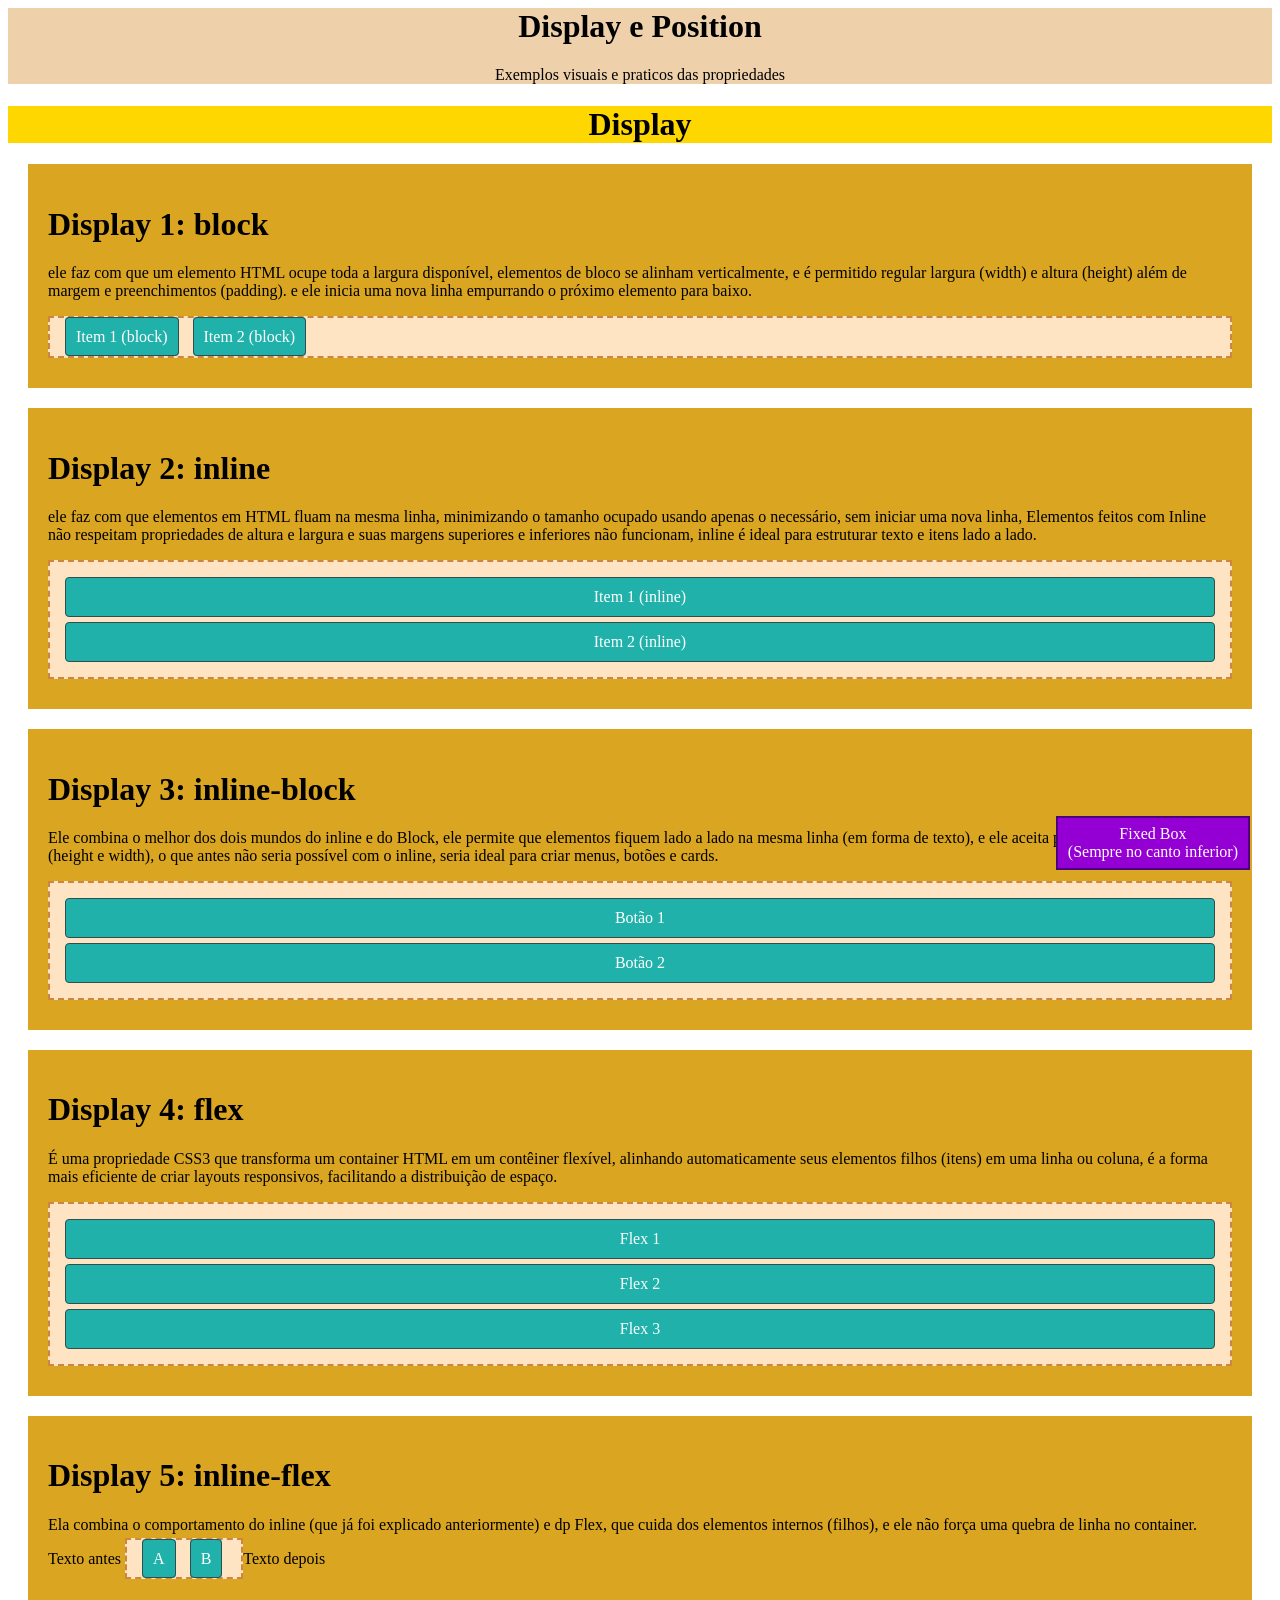
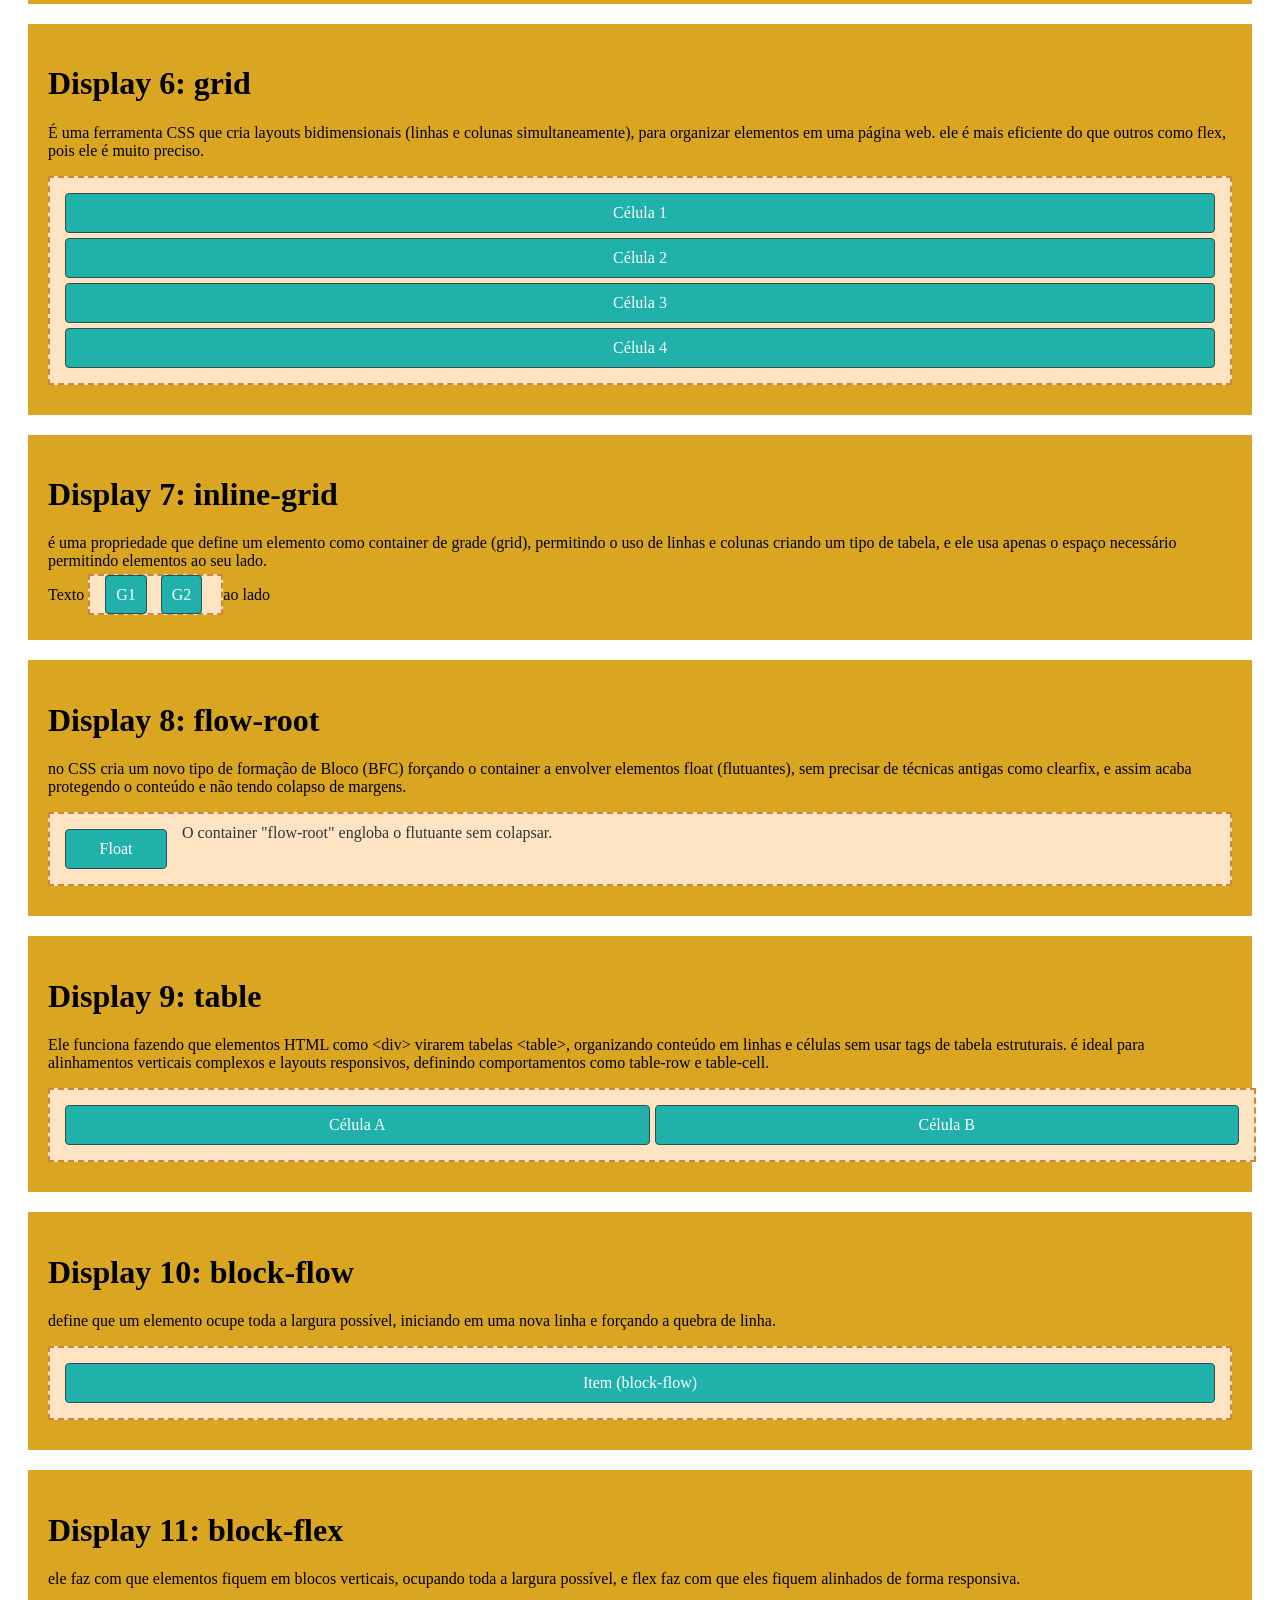
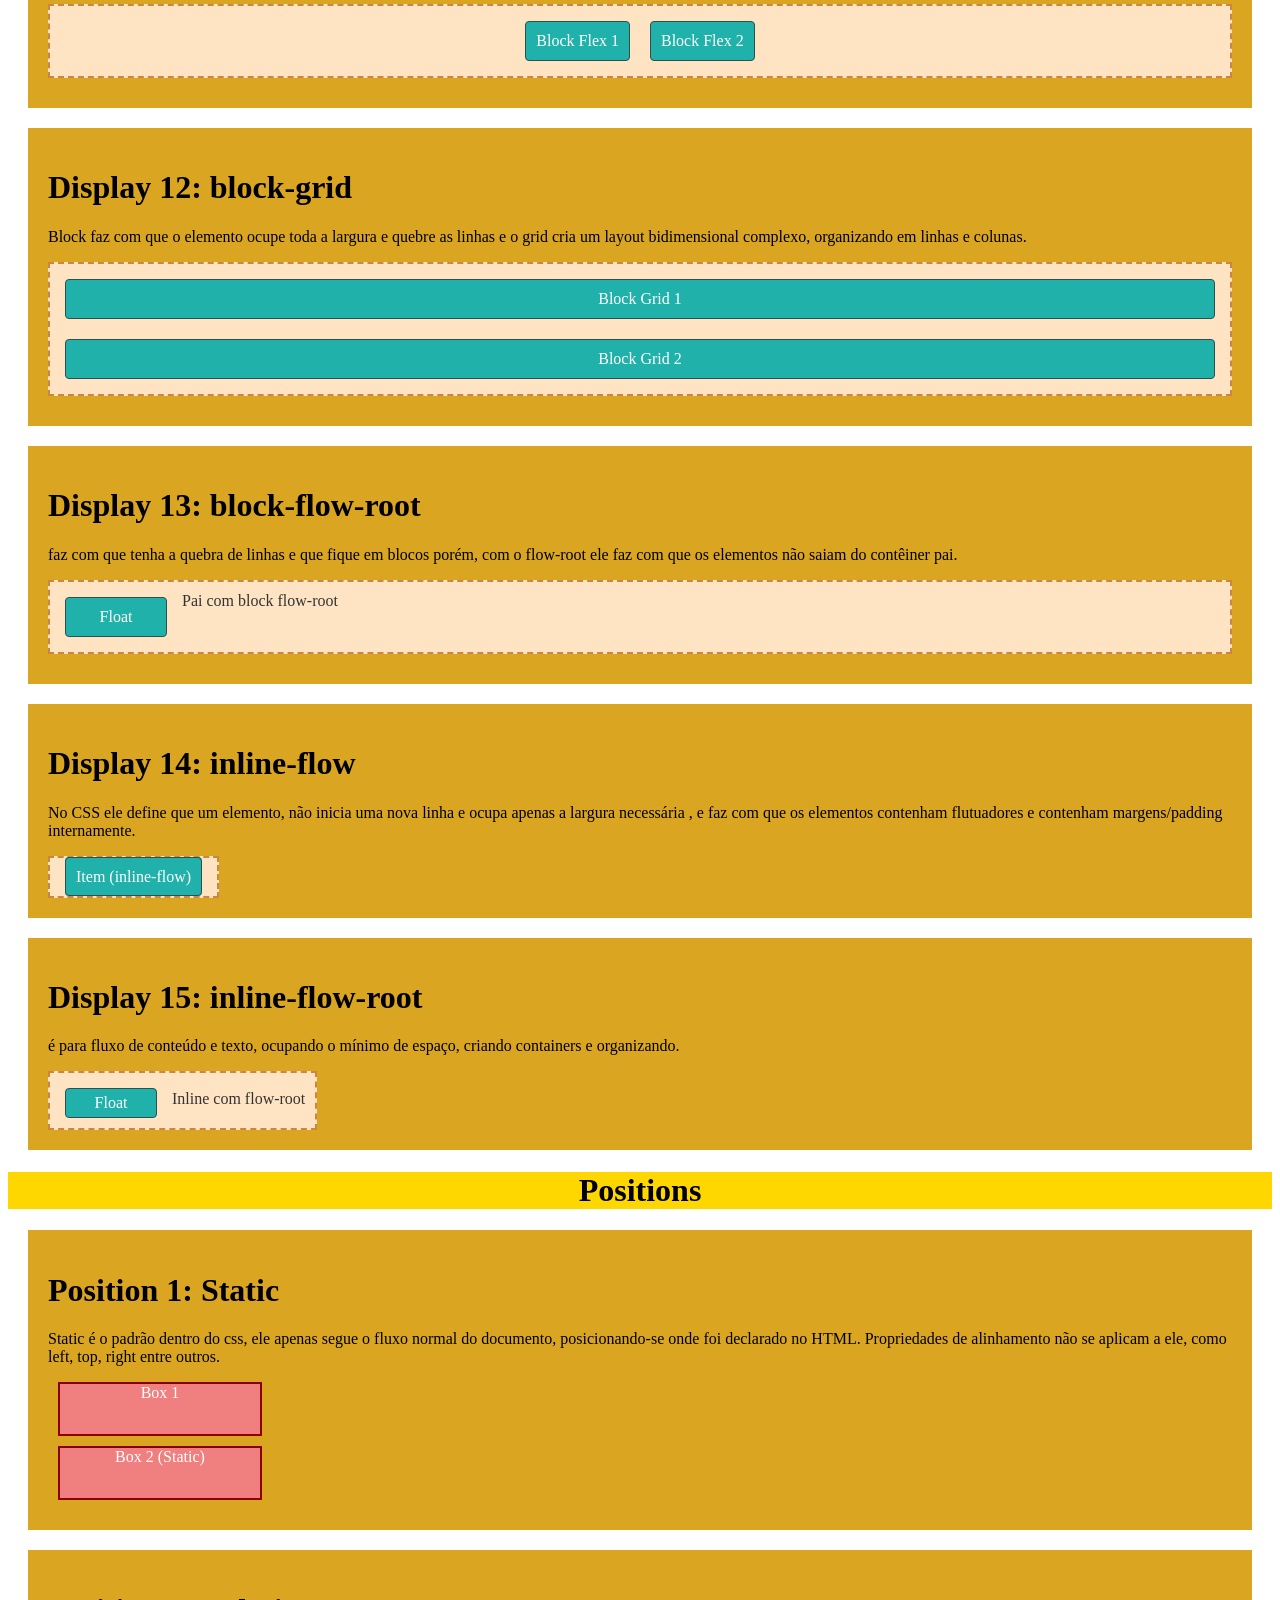
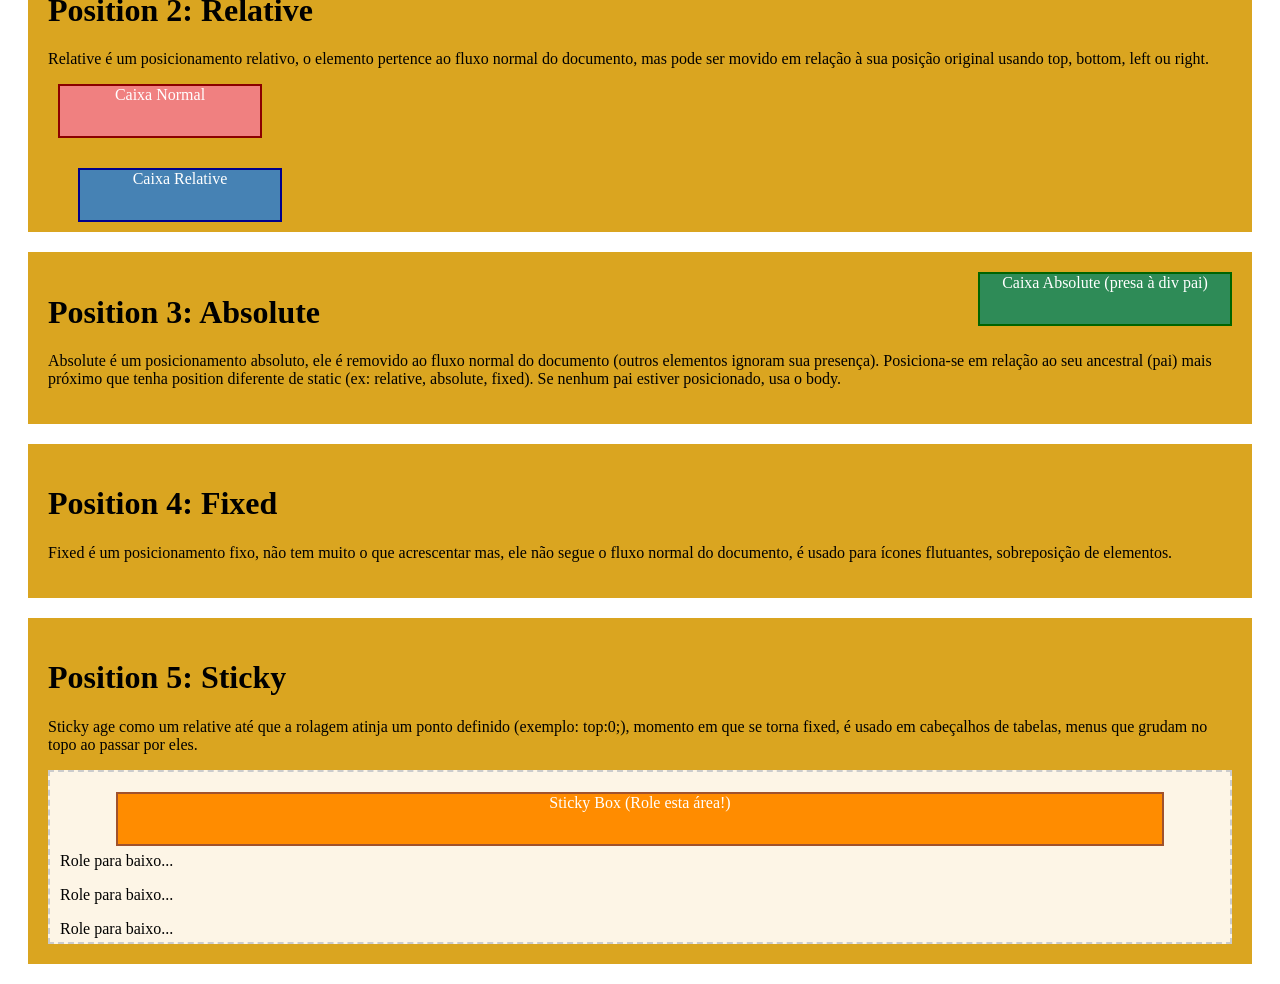
==== commit 9e5dcdd3: "ADD - displays e final positions" ====
--- a/index.html
+++ b/index.html
@@ -140,7 +140,63 @@
                     <p class="m-0">Pai com block flow-root</p>
                 </div>
             </div>
+
+            <div class="Displays">
+                <h1>Display 14: inline-flow</h1>
+                <p>No CSS ele define que um elemento, não inicia uma nova linha e ocupa apenas a largura necessária , e faz com que os elementos contenham flutuadores e contenham margens/padding internamente.</p>
+                <span class="caixa d-inline-flow m-0">
+                    <span class="item">Item (inline-flow)</span>
+                </span>
+            </div>
+
+            <div class="Displays">
+                <h1>Display 15: inline-flow-root</h1>
+                <p>é para fluxo de conteúdo e texto, ocupando o mínimo de espaço, criando containers e organizando.</p>
+                <span class="caixa d-inline-flow-root m-0">
+                    <div class="item float mb-0" style="padding: 5px;">Float</div>
+                    <span style="line-height: 2;">Inline com flow-root</span>
+                </span>
+            </div>
         </div>
+
+
+        <div id="Position">
+            <div class="positionstitle">
+                <h1>Positions</h1>
+            </div>
+            <div class="positions">
+                <h1>Position 1: Static</h1>
+                <p>Static é o padrão dentro do css, ele apenas segue o fluxo normal do documento, posicionando-se onde foi declarado no HTML. Propriedades de alinhamento não se aplicam a ele, como left, top, right entre outros.</p>
+                <div class="exemplo-box box-static">Box 1</div>
+                <div class="exemplo-box box-static">Box 2 (Static)</div>
+            </div>
+            <div class="positions">
+                <h1>Position 2: Relative</h1>
+                <p>Relative é um posicionamento relativo, o elemento pertence ao fluxo normal do documento, mas pode ser movido em relação à sua posição original usando top, bottom, left ou right.</p>
+                <div class="exemplo-box">Caixa Normal</div>
+                <div class="exemplo-box box-relative">Caixa Relative</div>
+            </div>
+             <div class="positions" style="position: relative;">
+                <h1>Position 3: Absolute</h1>
+                <p>Absolute é um posicionamento absoluto, ele é removido ao fluxo normal do documento (outros elementos ignoram sua presença). Posiciona-se em relação ao seu ancestral (pai) mais próximo que tenha position diferente de static (ex: relative, absolute, fixed). Se nenhum pai estiver posicionado, usa o body.</p>
+                <div class="exemplo-box box-absolute">Caixa Absolute (presa à div pai)</div>
+            </div>
+            <div class="positions">
+                <h1>Position 4: Fixed</h1>
+                <p>Fixed é um posicionamento fixo, não tem muito o que acrescentar mas, ele não segue o fluxo normal do documento, é usado para ícones flutuantes, sobreposição de elementos.</p>
+                <div class="exemplo-box box-fixed">Fixed Box <br> (Sempre no canto inferior)</div>
+            </div>
+             <div class="positions">
+                <h1>Position 5: Sticky</h1>
+                <p>Sticky age como um relative até que a rolagem atinja um ponto definido (exemplo: top:0;), momento em que se torna fixed, é usado em cabeçalhos de tabelas, menus que grudam no topo ao passar por eles.</p>
+                <div class="container-sticky">
+                    <div class="exemplo-box box-sticky">Sticky Box (Role esta área!)</div>
+                    <p>Role para baixo...</p><p>Role para baixo...</p><p>Role para baixo...</p><p>Role para baixo...</p><p>Role para baixo...</p>
+                </div>
+            </div>
+
+        </div>
+
     </main>
     <footer>
 
--- a/style.css
+++ b/style.css
@@ -202,4 +202,27 @@
 
 .d-block-flow-root {
     display: block flow-root;
+}
+
+.d-inline-flow {
+    display: inline flow;
+    display: inline-block;
+}
+
+.d-inline-flow-root {
+    display: inline flow-root;
+}
+
+.float {
+    float: left;
+    margin-right: 15px;
+    width: 80px;
+}
+
+.m-0 {
+    margin: 0;
+}
+
+.mb-0 {
+    margin-bottom: 0;
 }
